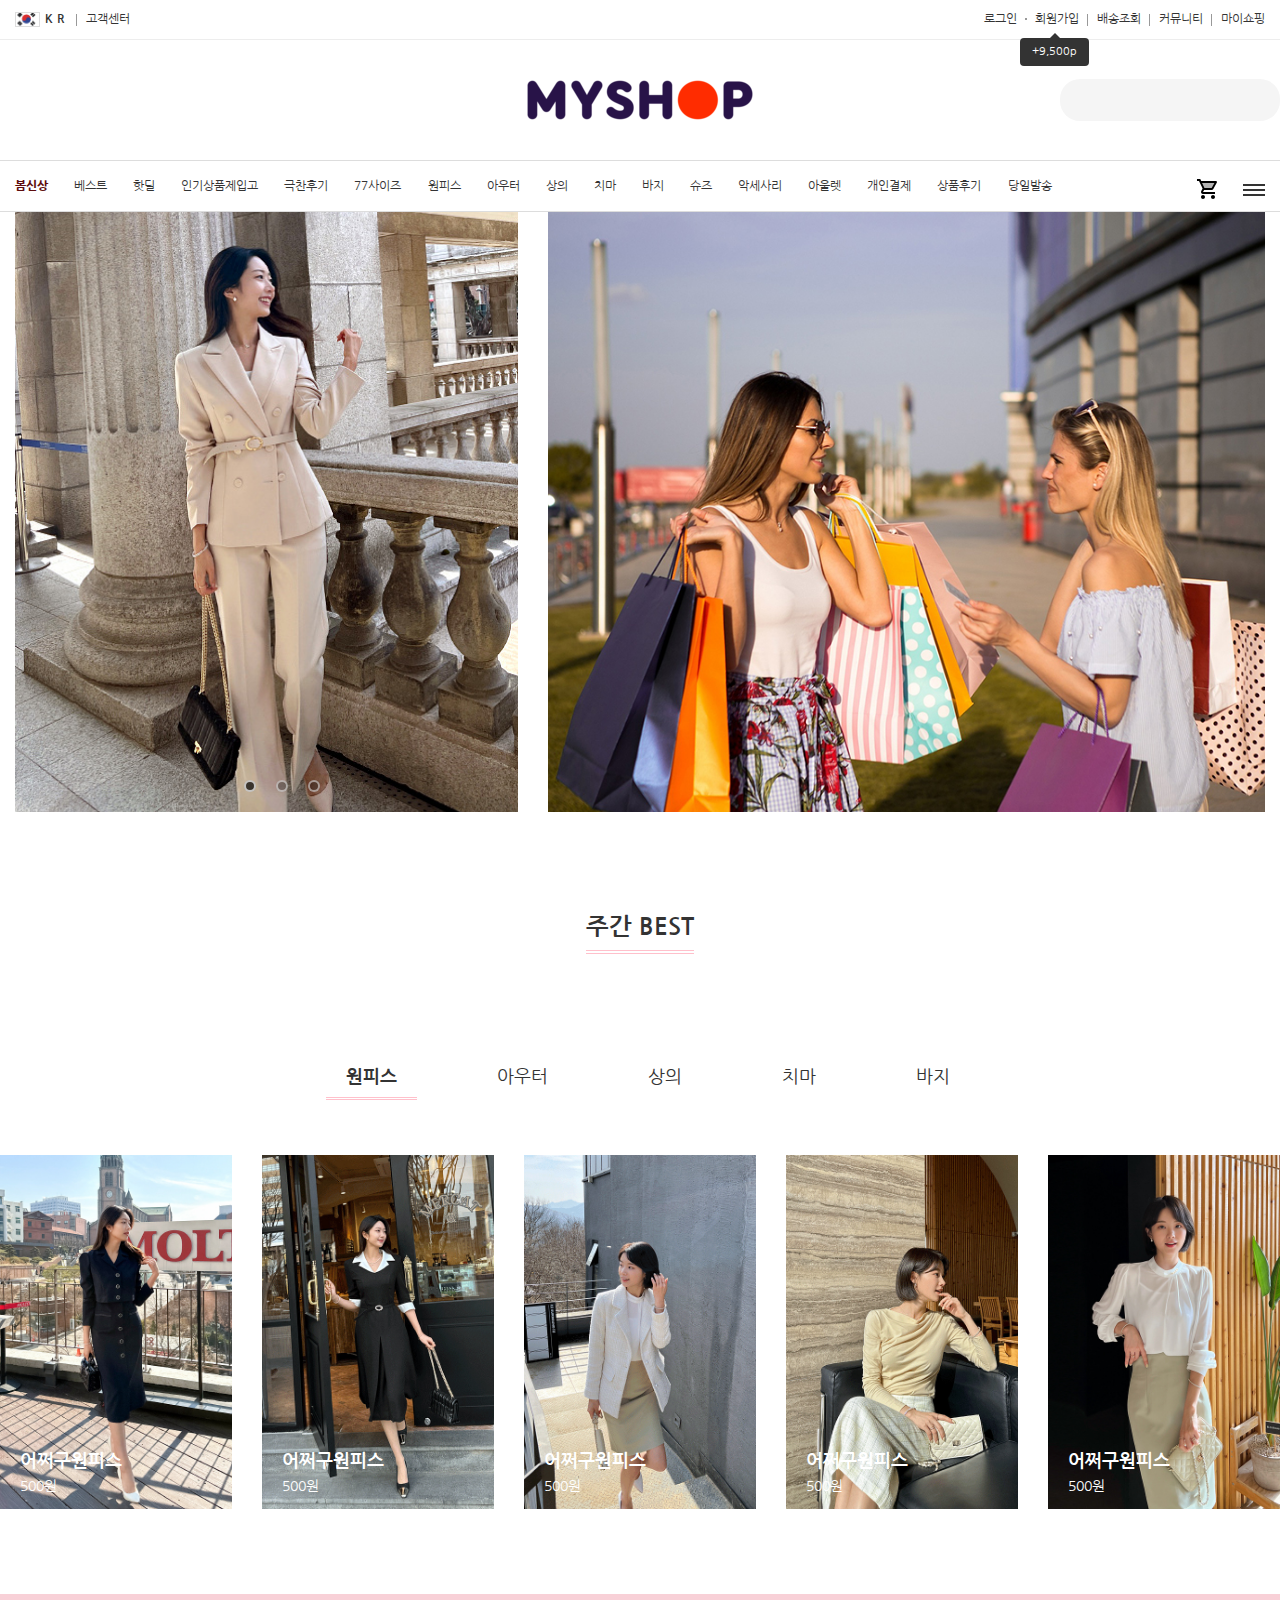
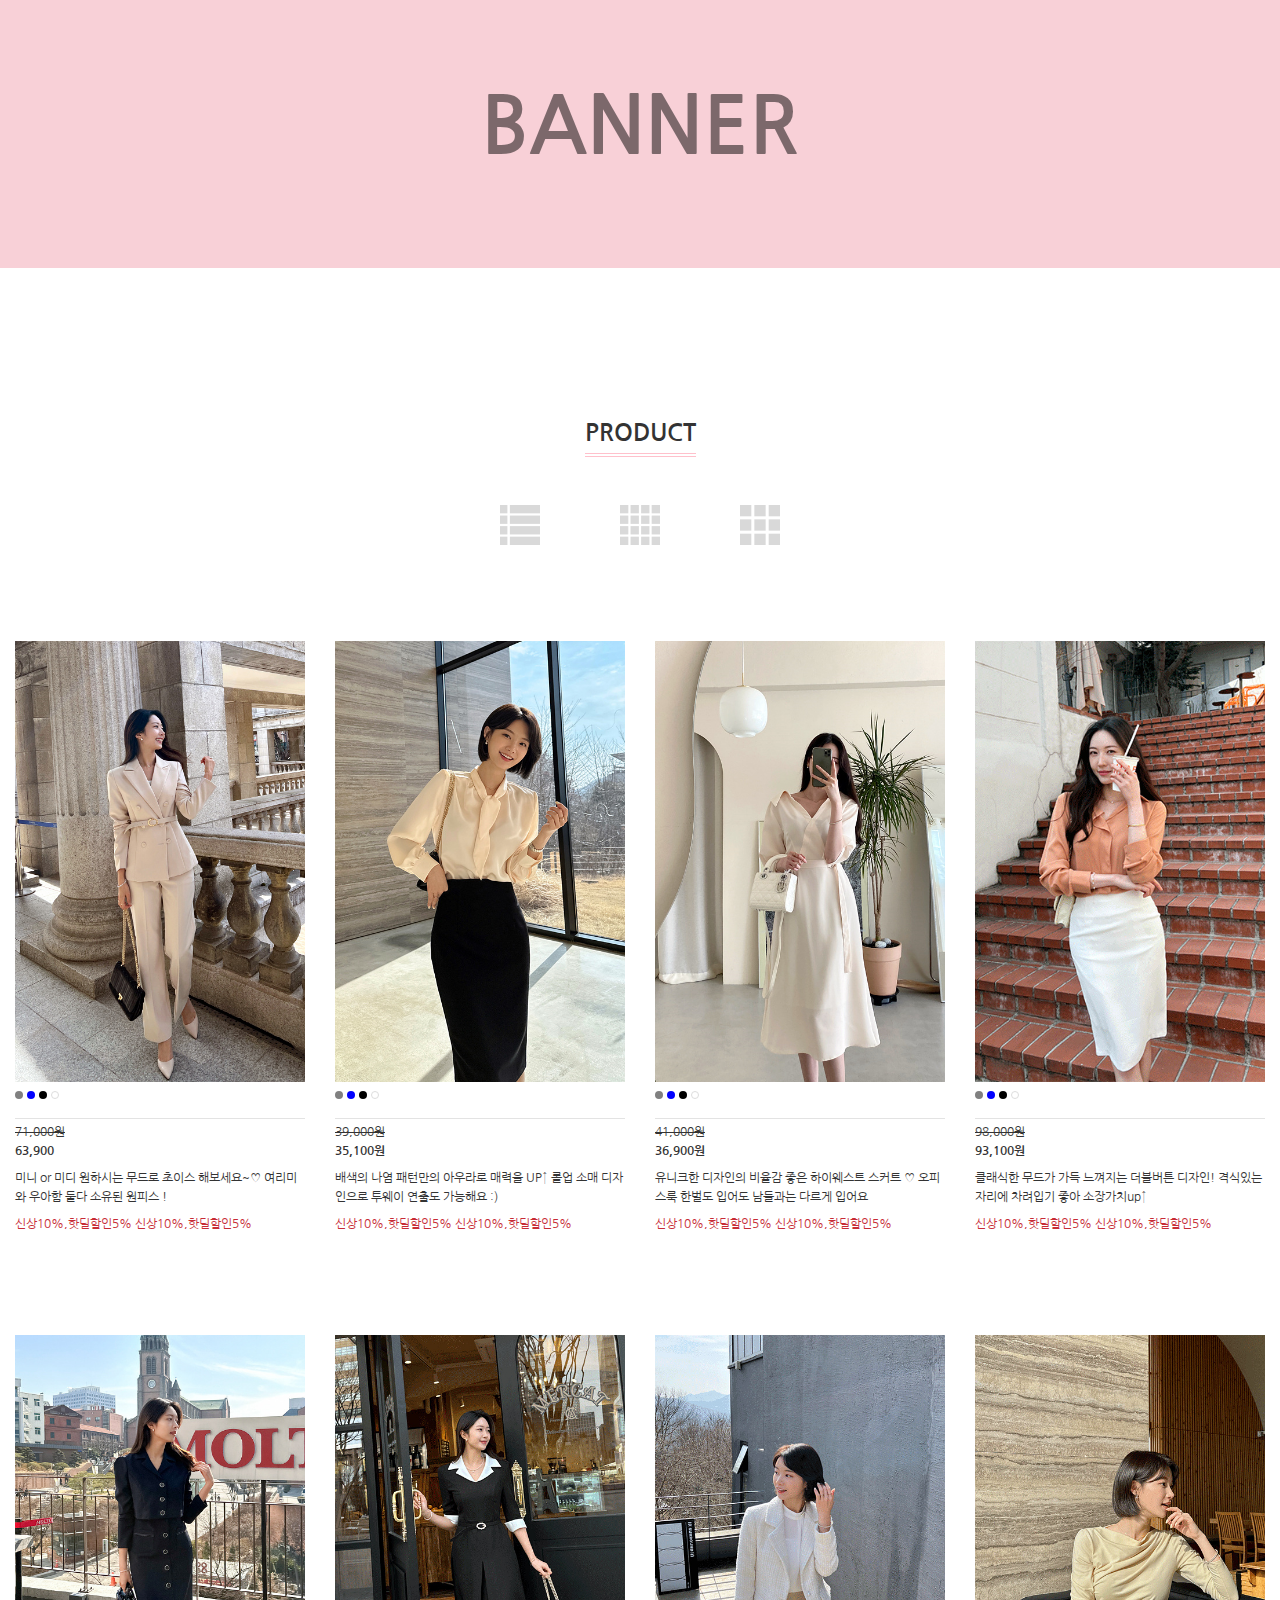
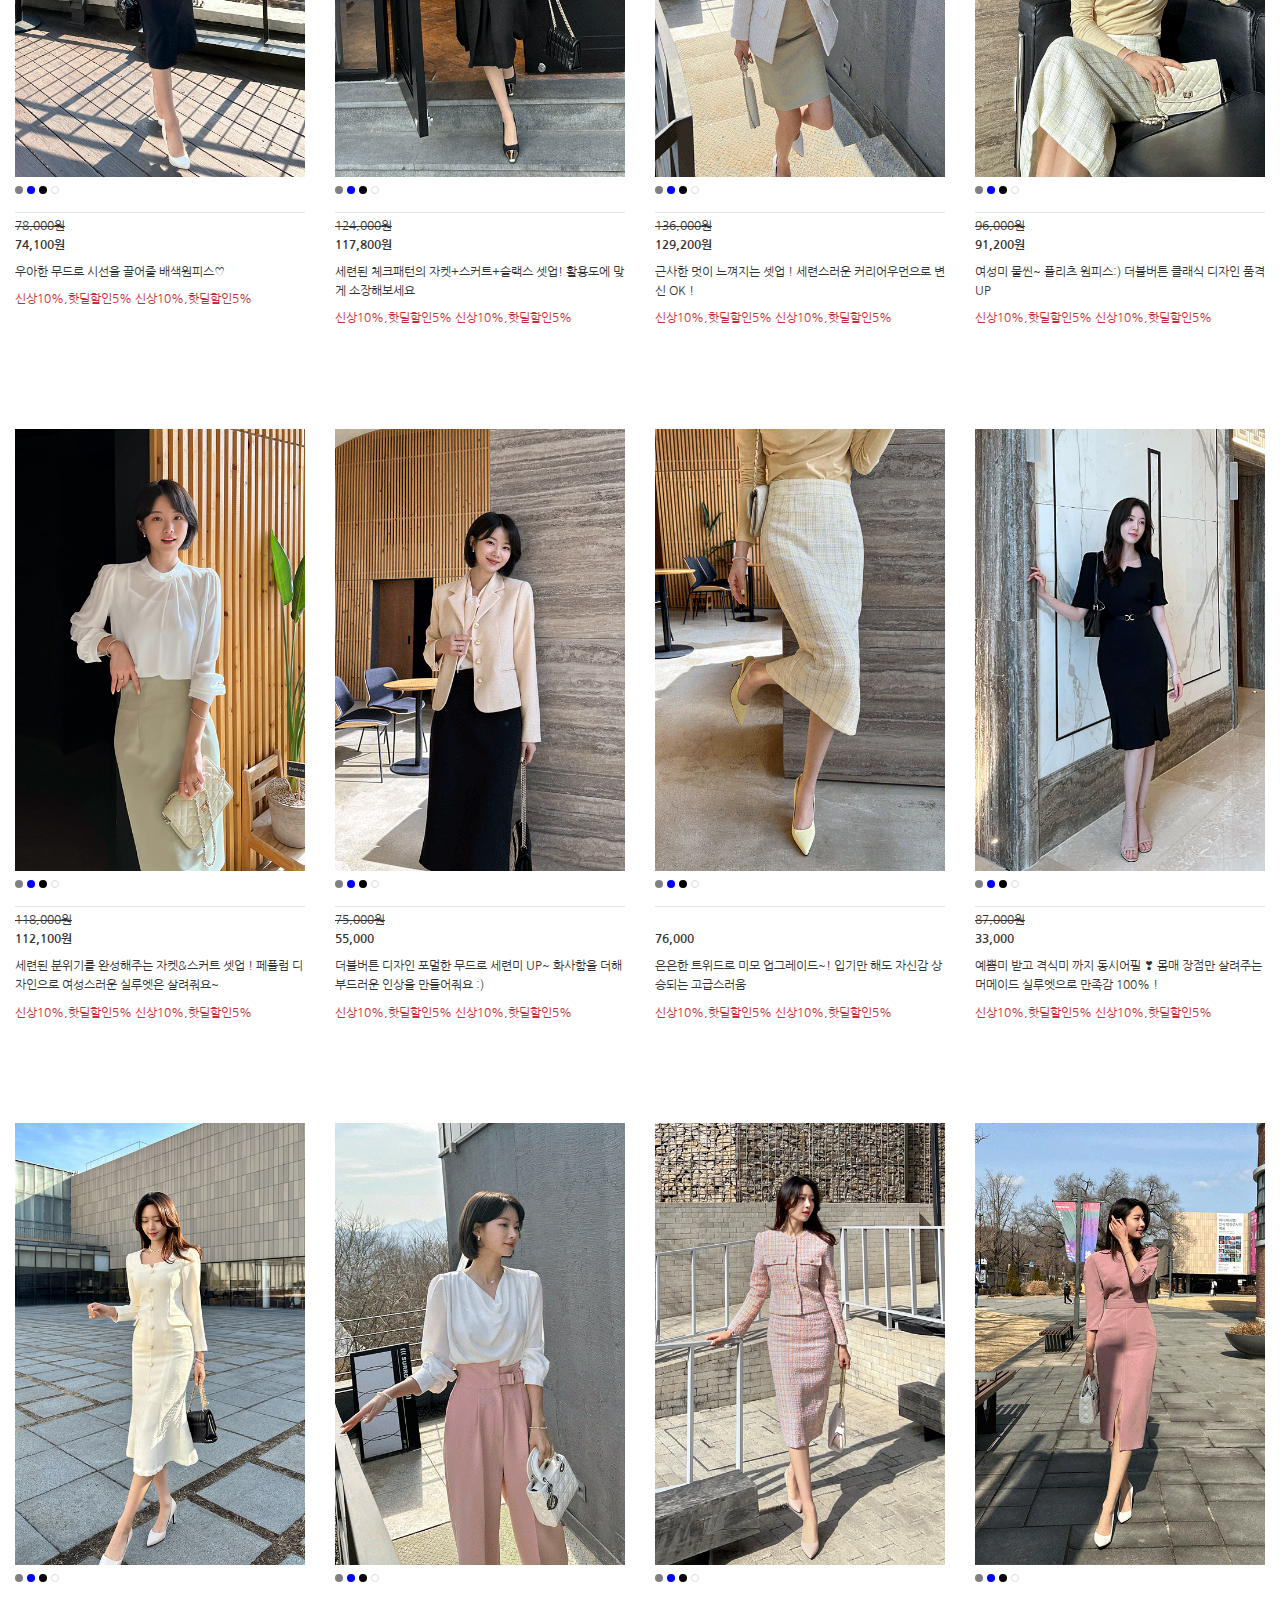
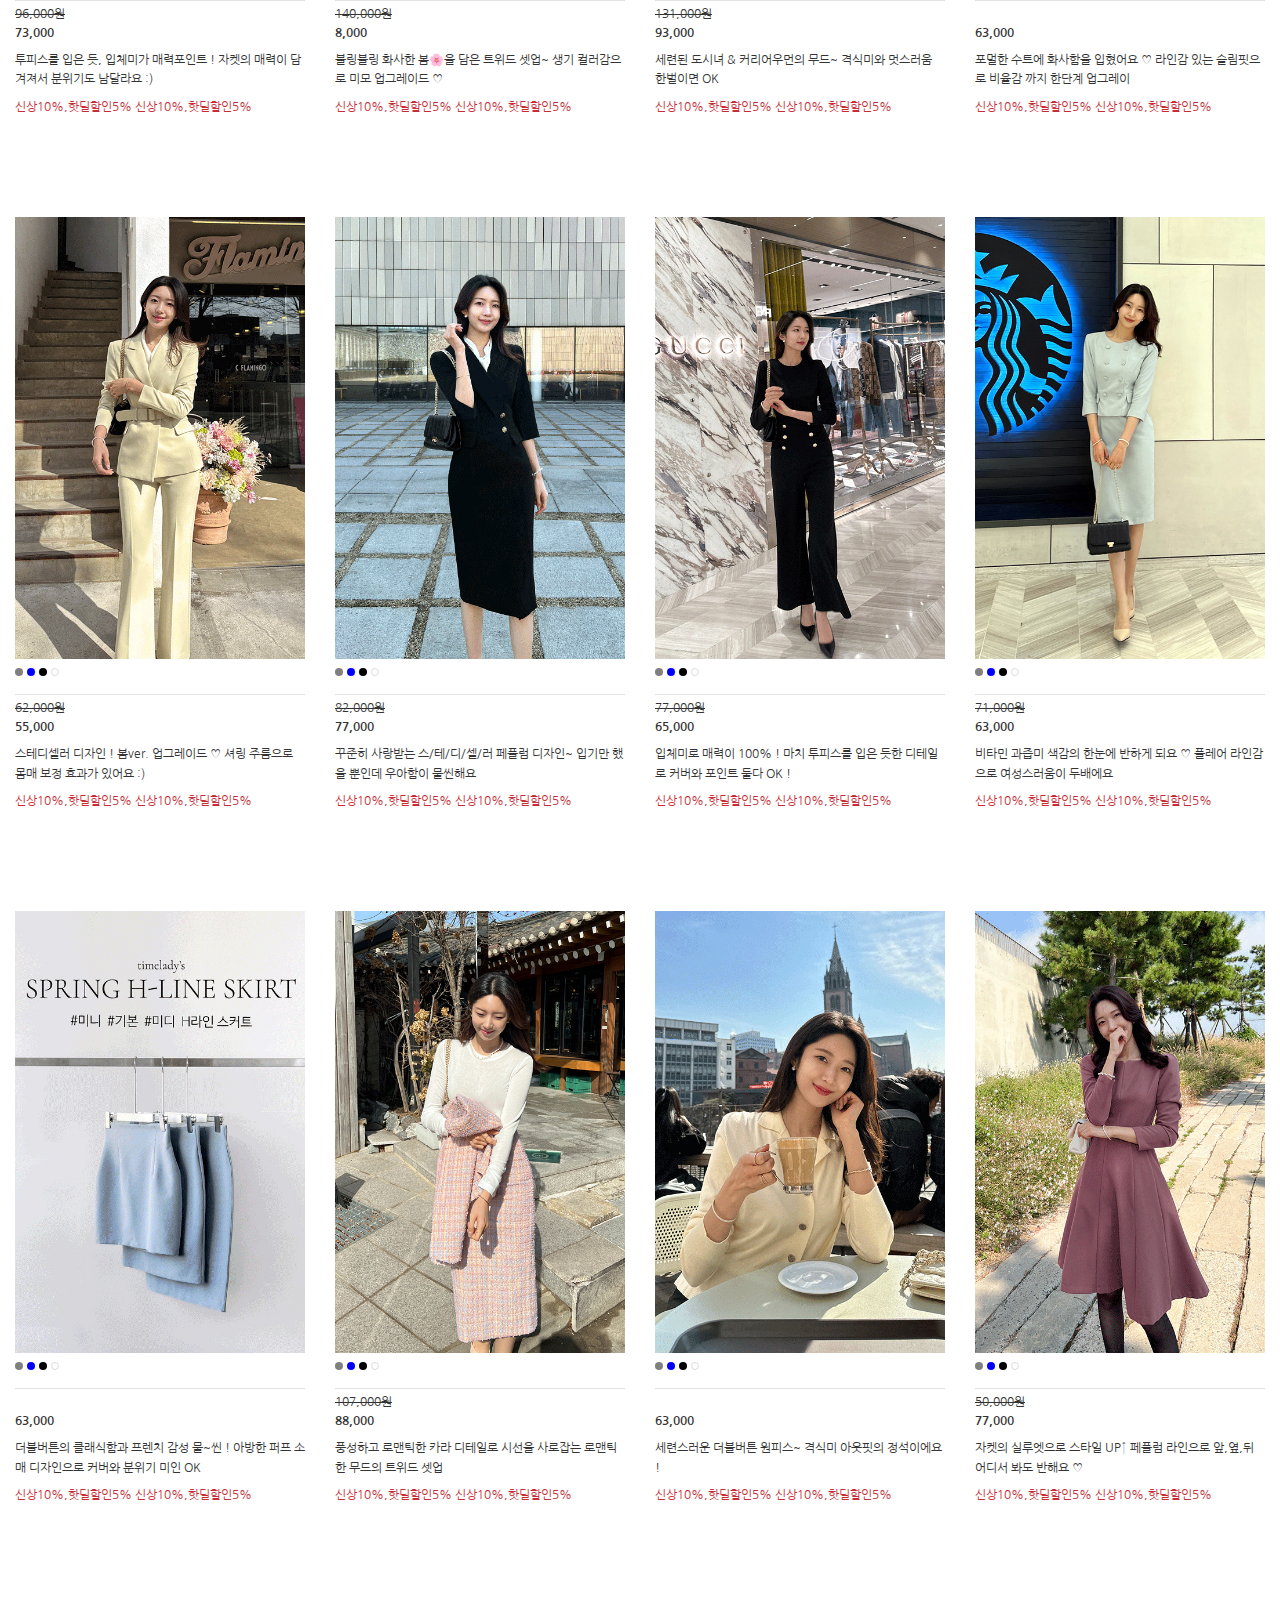
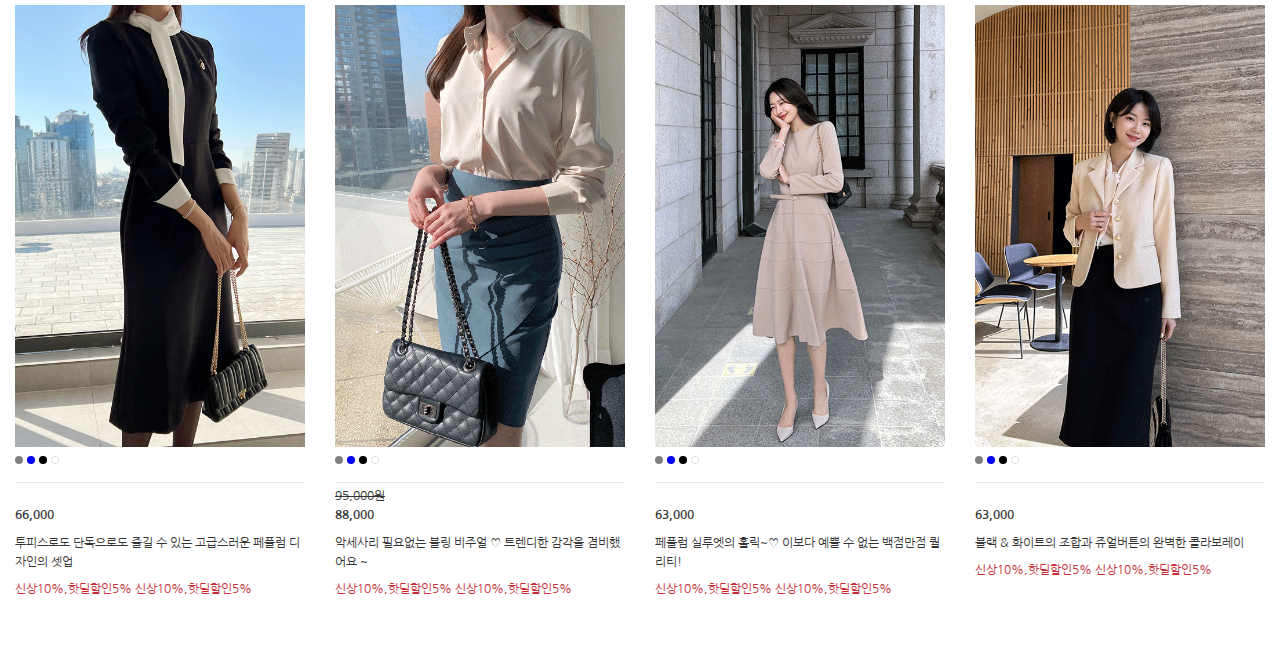
==== main.html @ 7b3fe032 "first commit" ====
<!DOCTYPE html>
<html lang="ko">
<head>
    <meta charset="UTF-8">
    <meta http-equiv="X-UA-Compatible" content="IE=edge">
    <meta name="viewport" content="width=device-width, initial-scale=1.0">
    <title>myShop</title>
    <link rel="stylesheet" href="css/style.css">
</head>
<body>
    <header>
        <div class="topnav">
           <div class="container">
            <div class="row justify-content-between">
                <ul class="left-nav">
                    <li> <a href="#" class="strong"><span class="flags kr"></span>KR</a>
                        <ul class="trans-nav">
                           <li><a href="#"><span class="flags kr"></span>한국어</a></li>
                           <li><a href="#"><span class="flags en"></span>영어</a></li>
                           <li><a href="#"><span class="flags jp"></span>일본어</a></li>
                        </ul>
                    </li>
                    <li><a href="#">고객센터</a></li>
                </ul>
                <ul class="right-nav">
                    <li><a href="#">로그인</a></li>
                    <li><a href="#" class="register">회원가입</a></li>
                    <li><a href="#">배송조회</a></li>
                    <li><a href="#">커뮤니티</a>
                        <ul class="comunity-nav">
                            <li><a href="#">공지사항</a></li>
                            <li><a href="#">이벤트</a></li>
                            <li><a href="#">상품후기</a></li>
                            <li><a href="#">자주묻는질문</a></li>
                            <li><a href="#">VIP전용게시판</a></li>
                            <li><a href="#">배송문의</a></li>
                        </ul>
                    </li>
                    <li><a href="#">마이쇼핑</a></li>
                </ul>
            </div>
           </div>
        </div>
        <section class="container">
           <div class="header-section row">
               <a href="#" class="logo"></a>
               <!-- search -->
               <form class="search-form">
                 <label class="search">
                    <input type="search" class="search">
                    <button class="btn-search">
                        <span class="material-icons-two-tone">
                            search
                        </span>
                    </button>
                 </label>   
               </form>
           </div>
        </section>
        <nav>
            <div class="container">
                <div class="row mt-3">
                    <div class="col-lg-10">
                        <ul class="nav">
                           <li class="nav-item"><a href="#">봄신상</a></li>
                           <li class="nav-item"><a href="#">베스트</a></li>
                           <li class="nav-item"><a href="#">핫딜</a></li>
                           <li class="nav-item"><a href="#">인기상품제입고</a></li>
                           <li class="nav-item"><a href="#">극찬후기</a></li>
                           <li class="nav-item"><a href="#">77사이즈</a></li>
                           <li class="nav-item"><a href="#">원피스</a></li>
                           <li class="nav-item"><a href="#">아우터</a></li>
                           <li class="nav-item"><a href="#">상의</a></li>
                           <li class="nav-item"><a href="#">치마</a></li>
                           <li class="nav-item"><a href="#">바지</a></li>
                           <li class="nav-item"><a href="#">슈즈</a></li>
                           <li class="nav-item"><a href="#">악세사리</a></li>
                           <li class="nav-item"><a href="#">아울렛</a></li>
                           <li class="nav-item"><a href="#">개인결제</a></li>
                           <li class="nav-item"><a href="#">상품후기</a></li>
                           <li class="nav-item"><a href="#">당일발송</a></li>
                        </ul>
                    </div>
                    <div class="col-lg-2 text-right all">
                        <a href="#" class="cart" id="cart">
                            <span class="material-icons-two-tone">
                               shopping_cart
                            </span>
                        </a>
                        <a href="#" class="list-all newlist">
                            <span></span>
                            <span></span>
                            <span></span>
                        </a>
                    </div>
                </div>

                <!-- 장바구늬 스-->
                <div class="cart-view none">
                    <div class="cart-title">
                       <h1>shopping-box</h1>
                       <div class="cart-close" id="close">
                          <span class="material-icons-outlined">
                             close
                          </span>
                       </div>
                    </div>    
                    <div class="cart-body">
                        <ul class="tab">
                            <li class="active"><a href="javascript:void(0)" onclick="viewTab(0);">장바구니</a></li>
                            <li><a href="javascript:void(0)" onclick="viewTab(1);">최근본상품</a></li>
                            <li><a href="javascript:void(0)" onclick="viewTab(2);">관심상품</a></li>
                            <li><a href="javascript:void(0)" onclick="viewTab(3);">좋아요</a></li>
                        </ul>
                        <div class="tabcontent-box">
                           <div class="tabcontent active">
                                <div class="imgbox">
                                    <img src="./images/logo.png" alt="">
                                </div>
                                <div class="txtbox"></div>
                           </div>
                           <div class="tabcontent">
                                <div class="imgbox"></div>
                                <div class="txtbox"></div>
                           </div>
                           <div class="tabcontent">
                                <div class="imgbox"></div>
                                <div class="txtbox"></div>
                           </div>
                           <div class="tabcontent">
                                <div class="imgbox"></div>
                                <div class="txtbox"></div>
                           </div>
                        </div>
                    </div>
                    <div class="cart-bottom">
                        dd
                    </div>
                </div>

            </div>

            <!--sitemap -->
            <div class="sitemap" id="sitemap">
                 <div class="sitenav">
                    <div class="container">
                        <div class="row">
                            <div class="col-lg-5">
                                <div class="row border-right">
                                    <div class="col-md-6">
                                        <h1>카테고리</h1>
                                        <ul>
                                            <li><a href="#">봄신상</a></li>
                                            <li><a href="#">베스트</a></li>
                                            <li><a href="#">핫딜</a></li>
                                        </ul>
                                    </div>
                                    <div class="col-md-6">
                                       <ul class="mt-cat">
                                        <li><a href="#">인기상품재입고</a></li>
                                        <li><a href="#">77사이즈</a></li>
                                        <li><a href="#">원피스</a></li>
                                        <li><a href="#">아우터</a></li>
                                        <li><a href="#">상의</a></li>
                                        <li><a href="#">치마</a></li>
                                        <li><a href="#">바지</a></li>
                                        <li><a href="#">슈즈</a></li>
                                        <li><a href="#">악세사리</a></li>
                                        <li><a href="#">아울렛</a></li>
                                        <li><a href="#">개인결제</a></li>
                                        <li><a href="#">당일배송</a></li>
                                       </ul>
                                    </div>
                                </div>
                            </div>
                            <div class="col-lg-7">
                                <div class="row">  
                                   <div class="col-md-4 border-right">
                                       <h1>커뮤니티</h1>
                                       <ul>
                                        <li><a href="#">공지사항</a></li>
                                        <li><a href="#">이벤트</a></li>
                                        <li><a href="#">상품후기</a></li>
                                        <li><a href="#">자주묻는질문</a></li>
                                        <li><a href="#">VIP전용게시판</a></li>
                                        <li><a href="#">배송문의</a></li>
                                        <li><a href="#">교환/반품문의</a></li>
                                        <li><a href="#">배송전 취소/변경</a></li>
                                        <li><a href="#">입금/기타문의</a></li>
                                        <li><a href="#">상품문의</a></li>
                                        <li><a href="#">고디/재입고문의</a></li>
                                       </ul>
                                   </div>
                                   <div class="col-md-4 border-right">
                                       <h1>쇼핑</h1>
                                       <ul>
                                        <li><a href="#">장바구니</a></li>
                                        <li><a href="#">배송조회</a></li>
                                        <li><a href="#">내 쿠폰</a></li>
                                        <li><a href="#">좋아요</a></li>
                                        <li><a href="#">관심상품</a></li>
                                        <li><a href="#">최근 본 상품</a></li>
                                       </ul>
                                   </div>
                                   <div class="col-md-4">
                                       <h1>개인정보</h1>
                                       <ul>
                                        <li><a href="#">마이쇼핑</a></li>
                                        <li><a href="#">로그인</a></li>
                                        <li><a href="#">회원가입</a></li>
                                        <li><a href="#">아이디 찾기</a></li>
                                        <li><a href="#">비밀번호 찾기</a></li>
                                       </ul>
                                   </div>
                                </div>
                            </div>
                        </div>
                    </div>
                 </div>
            </div>

        </nav>

    </header>
    <!--hero-->
    <div class="container">
        <div class="row">
            <div class="col-lg-5 ovhidden">
                <div class="img-slide fade">
                    <img src="./images/pd/images/001.jpg" alt="01">
                </div>
                <div class="img-slide fade">
                    <img src="./images/pd/images/002.jpg" alt="01">
                </div>
                <div class="img-slide fade">
                    <img src="./images/pd/images/003.jpg" alt="01">
                </div>
                <ul class="paging-img">
                    <li class="active dot"></li>
                    <li class="dot"></li>
                    <li class="dot"></li>
                </ul>
            </div>
            <div class="col-lg-7 shopstreet">
                <img src="./images/KakaoTalk_20230310_124243952.jpg" alt="shopstreet">
            </div>
        </div><!--row-->
        <div class="row justify-content-center">
            <h1 class="my-5 pt-5 pb-2 shoptitle">주간 BEST</h1>
        </div>
        <div class="row pt-5 mt-2">
            <ul class="best-tab justify-content-center">
                <li class="tablinks" onclick="openBest(event, 'best1')">원피스</li>
                <li class="tablinks" onclick="openBest(event, 'best2')">아우터</li>
                <li class="tablinks" onclick="openBest(event, 'best3')">상의</li>
                <li class="tablinks" onclick="openBest(event, 'best4')">치마</li>
                <li class="tablinks" onclick="openBest(event, 'best5')">바지</li>
            </ul>
            <div id="best1" class="besttabcontent">
                <div class="row">
                    <!--loop-->
                    <a href="#">
                        <img src="./images/pd/images/005.jpg" class="img-fluid" alt="005">
                        <h2>어쩌구원피스</h2>
                        <p>500원</p>
                    </a>
                     <!--loop-->
                     <a href="#">
                        <img src="./images/pd/images/006.jpg" class="img-fluid" alt="005">
                        <h2>어쩌구원피스</h2>
                        <p>500원</p>
                    </a>
                     <!--loop-->
                     <a href="#">
                        <img src="./images/pd/images/007.jpg" class="img-fluid" alt="005">
                        <h2>어쩌구원피스</h2>
                        <p>500원</p>
                    </a>
                     <!--loop-->
                     <a href="#">
                        <img src="./images/pd/images/008.jpg" class="img-fluid" alt="005">
                        <h2>어쩌구원피스</h2>
                        <p>500원</p>
                    </a>
                     <!--loop-->
                    <a href="#">
                        <img src="./images/pd/images/009.jpg" class="img-fluid" alt="005">
                        <h2>어쩌구원피스</h2>
                        <p>500원</p>
                    </a>
                </div>
            </div>
            <div id="best2" class="besttabcontent">
                <div class="row">
                    <!--loop-->
                    <a href="#">
                        <img src="./images/pd/images/010.jpg" class="img-fluid" alt="005">
                        <h2>어쩌구원피스</h2>
                        <p>500원</p>
                    </a>
                     <!--loop-->
                     <a href="#">
                        <img src="./images/pd/images/011.jpg" class="img-fluid" alt="005">
                        <h2>어쩌구원피스</h2>
                        <p>500원</p>
                    </a>
                     <!--loop-->
                     <a href="#">
                        <img src="./images/pd/images/012.jpg" class="img-fluid" alt="005">
                        <h2>어쩌구원피스</h2>
                        <p>500원</p>
                    </a>
                     <!--loop-->
                     <a href="#">
                        <img src="./images/pd/images/013.jpg" class="img-fluid" alt="005">
                        <h2>어쩌구원피스</h2>
                        <p>500원</p>
                    </a>
                     <!--loop-->
                    <a href="#">
                        <img src="./images/pd/images/014.jpg" class="img-fluid" alt="005">
                        <h2>어쩌구원피스</h2>
                        <p>500원</p>
                    </a>
                </div>
            </div>
            <div id="best3" class="besttabcontent">
                <div class="row">
                    <!--loop-->
                    <a href="#">
                        <img src="./images/pd/images/015.jpg" class="img-fluid" alt="005">
                        <h2>어쩌구원피스</h2>
                        <p>500원</p>
                    </a>
                     <!--loop-->
                     <a href="#">
                        <img src="./images/pd/images/016.jpg" class="img-fluid" alt="005">
                        <h2>어쩌구원피스</h2>
                        <p>500원</p>
                    </a>
                     <!--loop-->
                     <a href="#">
                        <img src="./images/pd/images/017.jpg" class="img-fluid" alt="005">
                        <h2>어쩌구원피스</h2>
                        <p>500원</p>
                    </a>
                     <!--loop-->
                     <a href="#">
                        <img src="./images/pd/images/018.jpg" class="img-fluid" alt="005">
                        <h2>어쩌구원피스</h2>
                        <p>500원</p>
                    </a>
                     <!--loop-->
                    <a href="#">
                        <img src="./images/pd/images/019.jpg" class="img-fluid" alt="005">
                        <h2>어쩌구원피스</h2>
                        <p>500원</p>
                    </a>
                </div>
            </div>
            <div id="best4" class="besttabcontent">
                <div class="row">
                    <!--loop-->
                    <a href="#">
                        <img src="./images/pd/images/020.jpg" class="img-fluid" alt="005">
                        <h2>어쩌구원피스</h2>
                        <p>500원</p>
                    </a>
                     <!--loop-->
                     <a href="#">
                        <img src="./images/pd/images/021.jpg" class="img-fluid" alt="005">
                        <h2>어쩌구원피스</h2>
                        <p>500원</p>
                    </a>
                     <!--loop-->
                     <a href="#">
                        <img src="./images/pd/images/022.jpg" class="img-fluid" alt="005">
                        <h2>어쩌구원피스</h2>
                        <p>500원</p>
                    </a>
                     <!--loop-->
                     <a href="#">
                        <img src="./images/pd/images/023.jpg" class="img-fluid" alt="005">
                        <h2>어쩌구원피스</h2>
                        <p>500원</p>
                    </a>
                     <!--loop-->
                    <a href="#">
                        <img src="./images/pd/images/024.jpg" class="img-fluid" alt="005">
                        <h2>어쩌구원피스</h2>
                        <p>500원</p>
                    </a>
                </div>
            </div>
            <div id="best5" class="besttabcontent">
                <div class="row">
                    <!--loop-->
                    <a href="#">
                        <img src="./images/pd/images/025.jpg" class="img-fluid" alt="005">
                        <h2>어쩌구원피스</h2>
                        <p>500원</p>
                    </a>
                     <!--loop-->
                     <a href="#">
                        <img src="./images/pd/images/026.jpg" class="img-fluid" alt="005">
                        <h2>어쩌구원피스</h2>
                        <p>500원</p>
                    </a>
                     <!--loop-->
                     <a href="#">
                        <img src="./images/pd/images/027.jpg" class="img-fluid" alt="005">
                        <h2>어쩌구원피스</h2>
                        <p>500원</p>
                    </a>
                     <!--loop-->
                     <a href="#">
                        <img src="./images/pd/images/028.jpg" class="img-fluid" alt="005">
                        <h2>어쩌구원피스</h2>
                        <p>500원</p>
                    </a>
                     <!--loop-->
                    <a href="#">
                        <img src="./images/pd/images/029.jpg" class="img-fluid" alt="005">
                        <h2>어쩌구원피스</h2>
                        <p>500원</p>
                    </a>
                </div>
            </div>
        </div>


    </div><!--container-->

    <div class="container-fluid pink">
        <did class="container">
            <h1>BANNER</h1>
        </did>
    </div>

    <div class="container">
        <div class="row justify-content-center">
        <h1 class="my-5 pt-5 pb-1 shoptitle">PRODUCT</h1>
        </div>
        <div class="row justify-content-center listview">
            <div class="listbox"></div>
            <div class="box4"></div>
            <div class="box3"></div>
        </div>

        <div class="row mt-5" id="row">
            <div class="col-lg-3 my-5">
                <div class="card">
                    <a href="#"><img src="./images/pd/images/001.jpg" class="img-fluid" alt="01">
                    </a>
                        <div class="card-body">
                        <ul class="pd-list">
                            <li><span class="gray"></span>
                            <span class="blue"></span>
                            <span class="black"></span>
                            <span class="white"></span>
                            </li>
                            <li class="pd-title">
                                <h1>리듀트위트치마세트</h1>
                            </li>
                            <li>
                                <del>140,000원</del>
                                <br>
                                <strong>133,000</strong>
                            </li>
                            <li>
                                <p>블링블링 봄을 담은 트위트 셋업~</p>
                            </li>
                            <li class="last">
                                <span>베스트셀러</span>
                                <span>핫딜할인5%</span>
                            </li>
                        </ul>
                    </div>
                </div>
            </div>
        </div>
    </div>
    </div>
    <script src="js/shop.js"></script>
</body>
</html>
---- css/style.css ----
@import url('bootstrap-reboot.min.css');
@import url('bootstrap-grid.min.css');
@import url('https://fonts.googleapis.com/css2?family=Nanum+Gothic:wght@400;700;800&display=swap');
@import url('https://fonts.googleapis.com/css2?family=Material+Icons+Outlined');
@import url('https://fonts.googleapis.com/css2?family=Material+Icons+Two+Tone');
@import url('https://cdnjs.cloudflare.com/ajax/libs/font-awesome/6.3.0/css/all.min.css');
body{
    font-family: 'Nanum Gothic', sans-serif;
    font-size: 12px;
    line-height:1.6;
    color:#333;
    margin:0;
}
html,body{
    height:100%;
}
.container{
    max-width:1320px;
}
.border-right{
    border-right:1px solid #ddd;
}

/***################## HEADER #####################***/
header{
    width:100%;
}
.topnav{
    background-color:#fff;
    height:40px;
    border-bottom:1px solid #ededed;
    width:100%;
    padding-top:10px;
    position:absolute;
    z-index:2;
}
.left-nav,.right-nav{
    list-style:none;
    margin:0;
    padding:0;
}

.right-nav>li,
.left-nav>li{
    position:relative;
    display:inline-block;
}
.left-nav a{
    margin-left:15px;
    color:#333;
    text-decoration:none;
}
.right-nav a{
    margin-right:15px;
    color:#333;
    text-decoration:none;
}
span.flags{
    display:inline-block;
    width:25px;
    height:15px;
    vertical-align:middle;
    margin-right:5px;
    border:1px solid #ddd;
    background: url(../images/flags.png) no-repeat;
    background-size:290px;
}
span.flags.kr{
    background-position:-44px -89px;
}
span.flags.en{
    background-position:-78px -188px;
}
span.flags.jp{
    background-position:-7px -89px;
}
a.strong{
    font-weight:700;
    letter-spacing:4px;
}
.left-nav>li::before,
.right-nav>li::before{
    content:"";
    width:1px;
    height:12px;
    background:#999;
    position:absolute;
    top:4px;
    left:-10px;
}
.left-nav>li::before{
    left:5px;
}
.left-nav>li:first-child::before,
.right-nav>li:first-child::before{
    background:transparent;
}
.right-nav>li:nth-child(2)::before{
    height:2px;
    width:2px;
    top:8px;
}
li>ul{
    list-style:none;
    margin:0;
    padding:0;
    padding-top:10px;
    background-color:#fff;
    border-bottom:1px solid #ededed;
    position:absolute;
    box-shadow:0px 2px 4px 0 rgba(0,0,0,0.09);
}
li>ul>li{
    padding-top:3px;
    padding-bottom:3px;
}
.text-right{
    text-align:right;
}
.text-center{
    text-align:center;
}
.trans-nav{
   width:110px;
   left:-8px;
   z-index:100;
   display:none;
   transition:300ms;
   box-shadow:0px 4px 2px 0 rgba(0,0,0,0.09);
}
.comunity-nav{
  width:110px;
  text-align:left;
  left:-12px;
  z-index:100;
  display:none;
  transition:300ms;
  box-shadow:0px 8px 0px 0 rgb(0,0,0,0),
             0px 2px 2px 0 rgba(0,0,0,0.09),
}
.comunity-nav li{
    padding-left:13px;
    border-left:1px solid #ddd;
    border-right:1px solid #ddd;
}
.left-nav>li:first-child:hover>ul.trans-nav{
    display:block;
}
.right-nav>li:nth-child(4):hover>ul.comunity-nav{
    display:block;
}
/*** under line ***/
.left-nav>li::after,
.right-nav>li::after{
    content:"";
    display:block;
    position:absolute;
    left:12px;
    right:0;
    bottom:-11px;
    border:1px solid #333;
    transform: scaleX(0);
    transition: transform 300ms;
}
.right-nav>li::after{
    left:-5px;
}
.left-nav>li:hover::after,
.right-nav>li:hover::after{
    transform: scaleX(0.8);
}
.trans-nav::after,
.comunity-nav::after{
    content:"";
    display:block;
    position:absolute;
    left:12px;
    right:0;
    bottom:-5px;
    border:2px solid #333;
    transform: scaleX(0);
    transition: transform 300ms;
}
.trans-nav:hover::after,
.comunity-nav:hover::after{
    transform: scaleX(1);
}

/** register 9500point **/
a.register{
    position:relative;
}
a.register::after{
    content:"+9,500p";
    display:block;
    position:absolute;
    padding:5px 12px;
    background:#333;
    color:#fff;
    font-size:11px;
    border-radius:4px;
    top:25px;
    left:-15px;
    animation-name: registerAddpoint;
    animation-duration:1.2s;
    animation-iteration-count: infinite;
}
a.register::before{
    content:"";
    width:0;
    height:0;
    position:absolute;
    top:15px;
    left:15px;
    border-bottom:5px solid #333;
    border-left:5px solid transparent;
    border-right:5px solid transparent;
    border-top:5px solid transparent;
    animation-name: registerAddpoint;
    animation-duration:1.2s;
    animation-iteration-count: infinite;
}
@keyframes registerAddpoint{
    20%{
      transform: translateY(5px);
      opacity:0.5;
    }
    30%{
        transform: translateY(0px);
        opacity:1;
    }
    40%{
        transform: translateY(5px);
    }
    50%{
        transform: translateY(0px);
    }

}

/******** HEADER SECTION ***********/
.header-section{
    height:160px;
    justify-content: center;
    align-items: center;
    padding-top:40px;
    position:relative;
}
.logo{
    display:inline-block;
    width: 226px;
    height:40px;
    background:url(../images/logo.png) no-repeat;
    background-size:100%;
}

/***************nav ***************/
nav{
    width:100%;
    height:52px;
    border-top:1px solid #ddd;
    border-bottom:1px solid #ddd;
    position:relative;
}
.search-form{
    position:absolute;
    right:0;
    padding:3px 5px;
    background-color:#f5f5f5;
    border-radius:20px;
    width:220px;

}
.search, .btn-search{
   outline:none;
   border:none;
   background:transparent;
   font-size:16px;
}
.btn-search{
   padding:0;
   position:absolute;
}
ul.nav{
    list-style:none;
    margin:0;
    padding:0;
    display: flex;
    justify-content: space-between;
    align-items: center;
}
ul.nav a{
    color:#333;
    text-decoration:none;
}
ul.nav>li:first-child>a{
    font-weight:800;
    color:#5e0d0d;
}
.all>a{
    display:inline-block;
    margin-left:20px;
    color:#333;
    text-decoration:none;
}

.list-all{
    width:22px;
    height:22px;
    position:relative;
}

.list-all>span{
   position:absolute;
   display:block;
   height:2px;
   width:100%;
   background:#333;
   transition: all 400ms;
}
.list-all>span:first-child{
   top:5px;
   left:0;
}
.list-all>span:nth-child(2){
   top:10px;
   left:0;
}
.list-all>span:last-child{
   top:15px;
   left:0;
}
.newlist:hover>span:first-child{
   width:2px;
   top:10px;
   left:0;
}
.newlist:hover>span:nth-child(2){
   width:2px;
   top:10px;
   left:10px;
}
.newlist:hover>span:last-child{
   width:2px;
   top:10px;
   left:20px;
}
.list-all.close>span:first-child{
   transform:rotate(45deg);
   top:10px;
}
.list-all.close>span:nth-child(2){
   opacity:0;
}
.list-all.close>span:last-child{
    transform:rotate(-45deg);
    top:10px;
}

/**********sitemap **********/
.sitemap{
    width:100%;
    height:100%;
    position:fixed;
    background-color:rgba(0,0,0,0.09);
    z-index:1;
    display:none;
}

.sitenav{
    background:#fff;
    padding:40px;
}
.sitenav ul{
    list-style:none;
    margin:0;
    padding:0;
}
.sitenav li>a{
    display:block;
    padding-bottom:10px;
    color:#999;
}
.sitenav ul.mt-cat{
    margin-top:40px;
}
.cart-view{
    width: 350px;
    padding:40px;
    border:1px solid #ddd;
    background:#fff;
    position:absolute;
    right:298px;
    top:50px;
    z-index:100;
}
.none{
    display:none;
}
.cart-title{
    display:flex;
    padding-bottom:10px;
    border-bottom:1px solid #333;
    justify-content: space-between;
}
.cart-title h1{
    font-size:16px;
    text-transform: uppercase;
}
.cart-close{
    cursor:pointer; 
    width:24px;
    height:24px;
    transition:all 500ms;
}
.cart-close:hover{
    transform: rotateZ(-180deg);
    transform-origin: 12px 12px;
}
.cart-body{
    border-bottom:1px solid #ddd;
    padding-bottom:20px;
}

ul.tab{
    list-style:none;
    margin:0;
    padding:0;
    display:flex;
}
ul.tab>li{
    padding-top:15px;
    padding-bottom:10px;
    margin-right:10px;
    position:relative;
}
.tab>li>a{
    color:#333;
    text-decoration:none;
}
.tab>li.active>a{
    font-weight:900;
}
.tab>li::after{
    content:"";
    height:3px;
    width:100%;
    left:0;
    bottom:0;
    background:#333;
    position:absolute;
    transform: scaleX(0);
    transition:all 300ms;
}
.tab>li.active::after,
.tab>li:hover::after{
    transform: scaleX(1);
    transition:all 300ms;
}

.cart-bottom{
    padding-top:10px;
}
.tabcontent-box{
    position:relative;
    padding-top:20px;
    padding-bottom:20px;
    min-height: 140px;
}
.tabcontent{
    opacity:0;
    position:absolute;
    display: flex;
}
.tabcontent.active{
    opacity:1;
}
.tabcontent .imgbox{
    width: 50px;
    height: 50px;
}
.tabcontent .imgbox img{
    width: 50px;
    height: 50px;
    object-fit: cover;
}
.tabcontent .txtbox{
    width: calc(100% - 60px);
    height: 50px;
}

/***********HERO**********/
.ovhidden{
    overflow: hidden;
}
.img-slide{
    display: none;
}
.img-slide img,
.shopstreet img{
    width: 100%;
    height: 600px;
    object-fit: cover;
}
.fade{
    animation-name: fade;
    animation-duration: 1.5s;
}
ul.paging-img{
    list-style-type: none;
    margin: 0;
    padding: 0;
    display: flex;
    justify-content: center;
    position: absolute;
    z-index: 2;
    bottom: 20px;
    width: 100%;
}
ul.paging-img li{
    width: 12px;
    height: 12px;
    border-radius: 50%;
    background-color: rgba(0, 0, 0, 0.3);
    margin-left: 10px;
    margin-right: 10px;
    border: 2px solid rgba(255, 255, 255, 0.5);
}
ul.paging-img li.active{
    background: rgba(0, 0, 0, 0.7);
    border: 2px solid rgba(255, 255, 255, 0.7);
}
@keyframes fade{
    from {opacity: 0.3;}
    to {opacity: 1;}
}
/* 주간 베스트 */
.shoptitle{
    position: relative;

}
.shoptitle::after{
    content: "";
    border-bottom: 0.5px solid pink;
    border-top: 0.5px solid pink;
    width: 100%;
    height: 4px;
    position: absolute;
    bottom: 0;
    left: 0;
}
.best-tab{
    display: flex;
    padding: 0;
    margin: 0;
    list-style-type: none;
    padding-left: 15px;
    width: 100%;

}
.best-tab>li{
    font-size: 18px;
    margin-right: 20px;
    margin-left: 30px;
    margin-right: 30px;
    cursor: pointer;
    padding: 5px 20px;
}
.tablinks:hover, .tablinks.active{
    font-weight: 700;
    border-bottom: 3px double pink;
}
.besttabcontent{
    padding: 20px 0;
    margin-top: 20px;
    width: 100%;
    display: none;
}

.besttabcontent a{
    display: block;
    width: 20%;
    padding: 15px;
    position: relative;
}
.besttabcontent img{
    max-width: 100%;
}
.img-fluid{
    max-width: 100%;
}
.besttabcontent h2{
    color: #fff;
    position: absolute;
    bottom: 40px;
    left: 30px;
    padding-left: 5px;
    padding-right: 5px;
}
.besttabcontent p{
    color: #fff;
    position: absolute;
    bottom: 10px;
    left: 30px;
    font-size: 14px;
    padding-left: 5px;
    padding-right: 5px;
}
.besttabcontent a:hover h2,
.besttabcontent a:hover p{
    background: rgba(0, 0, 0, 0.3);
}
.pink{
    margin-top: 50px;
    margin-bottom: 50px;
    background-color: rgb(248, 208, 215);
    padding-top: 50px;
    padding-bottom: 50px;
}
.pink h1{
    text-align: center;
    font-size: 80px;
    color: rgba(0, 0, 0, 0.5);
}
.listview>div{
    margin-left: 40px;
    margin-right: 40px;
}
/****svg****/
.listbox{
    width: 40px;
    height: 40px;
    background: url('../design/list03.svg') no-repeat;
    cursor: pointer;
}
.listbox:hover{
    background: rgb(248, 208, 215) url('../design/list01_hover.svg') no-repeat;
}
.box4{
    width: 40px;
    height: 40px;
    background: url('../design/list02.svg') no-repeat;
    cursor: pointer;
}
.box4:hover{
    background: rgb(248, 208, 215) url('../design/list02_hover.svg') no-repeat;
}
.box3{
    width: 40px;
    height: 40px;
    background: url('../design/list01.svg') no-repeat;
    cursor: pointer;
}
.box3:hover{
    background: rgb(248, 208, 215) url('../design/list01_hover.svg') no-repeat;
}
/********상품 디자인**********/
.pd-list{
    list-style-type: none;
    padding: 0;
    margin: 0;
}
.pd-list li{
    padding-top: 4px;
    padding-bottom: 4px;
}
.pd-list li:first-child span{
    display: inline-block;
    width: 8px;
    height: 8px;
    border-radius: 50%;
    margin-right:4px;

}
.gray{
    background: gray;
}
.blue{
    background: blue;
}
.black{
    background: black;
}
.white{
    border: 1px solid #ddd;
}
.pd-title{
    border-bottom: 1px solid #e3e3e3;
}
.pd-title h1{
    font-size: 14px;
}
.li del{
    color: #999;
}
.pd-list p{
    margin: 0;
    padding: 0;
}
li.last span{
    color: #c72b35;
}
li.last span{
    padding-right: 3px;
}
.li.last span:not(:last-child)::after{
    content: "/";
    display: inline-block;
    padding-left: 3px;
}


footer{
    background-color: #ededed;
    padding-top: 50px;
    padding-bottom: 40px;
    border-top: 1px solid #ddd;
}
.bglogobox{
    display: flex;
    align-items: center;
}
.bglogo{
    height: 25px;
    filter: grayscale(100%);
    opacity: 0.5;
    margin-right: 100px;
}
.bglogobox a{
    color: #555;
    margin-right: 15px;
}
.bglogobox a i{
    font-size: 25px;
}

.footer-nav{
    margin-top: 30px;
    margin-bottom: 10px;

}
.footer-nav a{
    margin-right: 15px;
    display: inline-block;
    position: relative;
    color: #555;
    padding-bottom: 4px;
    text-decoration: none;
}
.footer-nav a.act{

    border-bottom: 2px solid #555;
}
.footer-nav a::after{
    content: "";
    position: absolute;
    left: 0;
    right: 0;
    bottom: 0px;
    display: block;
    height: 1px;
    background: #555;
    transform: scaleX(0);
    transition: 300ms;
}
.footer-nav a:hover::after{
    transform: scaleX(1);
    transition: 300ms;
}
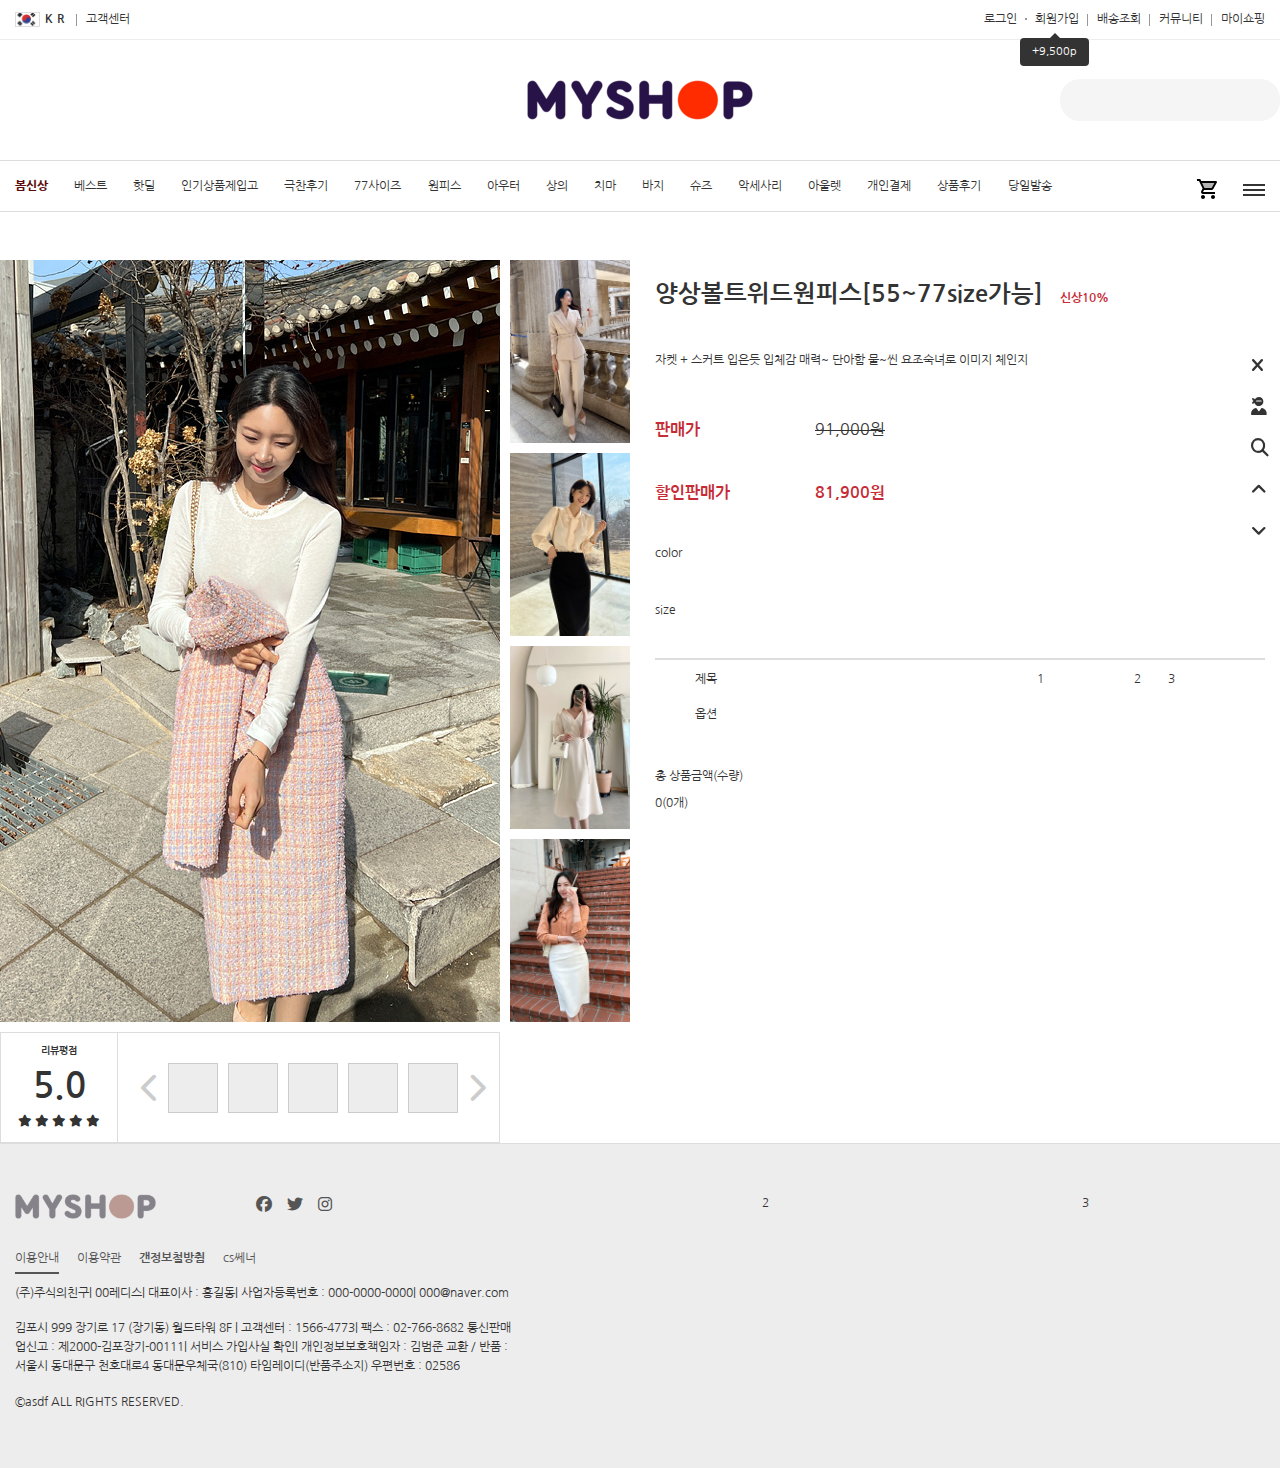
==== commit 2a700f09: "230327" ====
--- a/main.html
+++ b/main.html
@@ -13,37 +13,37 @@
            <div class="container">
             <div class="row justify-content-between">
                 <ul class="left-nav">
-                    <li> <a href="#" class="strong"><span class="flags kr"></span>KR</a>
+                    <li> <a href="main.html" class="strong"><span class="flags kr"></span>KR</a>
                         <ul class="trans-nav">
-                           <li><a href="#"><span class="flags kr"></span>한국어</a></li>
-                           <li><a href="#"><span class="flags en"></span>영어</a></li>
-                           <li><a href="#"><span class="flags jp"></span>일본어</a></li>
+                           <li><a href="main.html"><span class="flags kr"></span>한국어</a></li>
+                           <li><a href="main.html"><span class="flags en"></span>영어</a></li>
+                           <li><a href="main.html"><span class="flags jp"></span>일본어</a></li>
                         </ul>
                     </li>
-                    <li><a href="#">고객센터</a></li>
+                    <li><a href="main.html">고객센터</a></li>
                 </ul>
                 <ul class="right-nav">
-                    <li><a href="#">로그인</a></li>
-                    <li><a href="#" class="register">회원가입</a></li>
-                    <li><a href="#">배송조회</a></li>
-                    <li><a href="#">커뮤니티</a>
+                    <li><a href="main.html">로그인</a></li>
+                    <li><a href="main.html" class="register">회원가입</a></li>
+                    <li><a href="main.html">배송조회</a></li>
+                    <li><a href="main.html">커뮤니티</a>
                         <ul class="comunity-nav">
-                            <li><a href="#">공지사항</a></li>
-                            <li><a href="#">이벤트</a></li>
-                            <li><a href="#">상품후기</a></li>
-                            <li><a href="#">자주묻는질문</a></li>
-                            <li><a href="#">VIP전용게시판</a></li>
-                            <li><a href="#">배송문의</a></li>
+                            <li><a href="main.html">공지사항</a></li>
+                            <li><a href="main.html">이벤트</a></li>
+                            <li><a href="main.html">상품후기</a></li>
+                            <li><a href="main.html">자주묻는질문</a></li>
+                            <li><a href="main.html">VIP전용게시판</a></li>
+                            <li><a href="main.html">배송문의</a></li>
                         </ul>
                     </li>
-                    <li><a href="#">마이쇼핑</a></li>
+                    <li><a href="main.html">마이쇼핑</a></li>
                 </ul>
             </div>
            </div>
         </div>
         <section class="container">
            <div class="header-section row">
-               <a href="#" class="logo"></a>
+               <a href="main.html" class="logo"></a>
                <!-- search -->
                <form class="search-form">
                  <label class="search">
@@ -62,32 +62,32 @@
                 <div class="row mt-3">
                     <div class="col-lg-10">
                         <ul class="nav">
-                           <li class="nav-item"><a href="#">봄신상</a></li>
-                           <li class="nav-item"><a href="#">베스트</a></li>
-                           <li class="nav-item"><a href="#">핫딜</a></li>
-                           <li class="nav-item"><a href="#">인기상품제입고</a></li>
-                           <li class="nav-item"><a href="#">극찬후기</a></li>
-                           <li class="nav-item"><a href="#">77사이즈</a></li>
-                           <li class="nav-item"><a href="#">원피스</a></li>
-                           <li class="nav-item"><a href="#">아우터</a></li>
-                           <li class="nav-item"><a href="#">상의</a></li>
-                           <li class="nav-item"><a href="#">치마</a></li>
-                           <li class="nav-item"><a href="#">바지</a></li>
-                           <li class="nav-item"><a href="#">슈즈</a></li>
-                           <li class="nav-item"><a href="#">악세사리</a></li>
-                           <li class="nav-item"><a href="#">아울렛</a></li>
-                           <li class="nav-item"><a href="#">개인결제</a></li>
-                           <li class="nav-item"><a href="#">상품후기</a></li>
-                           <li class="nav-item"><a href="#">당일발송</a></li>
+                           <li class="nav-item"><a href="main.html">봄신상</a></li>
+                           <li class="nav-item"><a href="main.html">베스트</a></li>
+                           <li class="nav-item"><a href="main.html">핫딜</a></li>
+                           <li class="nav-item"><a href="main.html">인기상품제입고</a></li>
+                           <li class="nav-item"><a href="main.html">극찬후기</a></li>
+                           <li class="nav-item"><a href="main.html">77사이즈</a></li>
+                           <li class="nav-item"><a href="main.html">원피스</a></li>
+                           <li class="nav-item"><a href="main.html">아우터</a></li>
+                           <li class="nav-item"><a href="main.html">상의</a></li>
+                           <li class="nav-item"><a href="main.html">치마</a></li>
+                           <li class="nav-item"><a href="main.html">바지</a></li>
+                           <li class="nav-item"><a href="main.html">슈즈</a></li>
+                           <li class="nav-item"><a href="main.html">악세사리</a></li>
+                           <li class="nav-item"><a href="main.html">아울렛</a></li>
+                           <li class="nav-item"><a href="main.html">개인결제</a></li>
+                           <li class="nav-item"><a href="main.html">상품후기</a></li>
+                           <li class="nav-item"><a href="main.html">당일발송</a></li>
                         </ul>
                     </div>
                     <div class="col-lg-2 text-right all">
-                        <a href="#" class="cart" id="cart">
+                        <a href="javascript:void(0)" class="cart" id="cart">
                             <span class="material-icons-two-tone">
                                shopping_cart
                             </span>
                         </a>
-                        <a href="#" class="list-all newlist">
+                        <a href="javascript:void(0)" class="list-all newlist">
                             <span></span>
                             <span></span>
                             <span></span>
@@ -114,22 +114,22 @@
                         </ul>
                         <div class="tabcontent-box">
                            <div class="tabcontent active">
-                                <div class="imgbox">
-                                    <img src="./images/logo.png" alt="">
-                                </div>
-                                <div class="txtbox"></div>
+                               <div class="imgbox">
+                                  <img src="images/001.gif" alt="001">
+                               </div>
+                               <div class="txtbox"></div>
                            </div>
                            <div class="tabcontent">
-                                <div class="imgbox"></div>
-                                <div class="txtbox"></div>
+                              <div class="imgbox"></div>
+                              <div class="txtbox"></div>
                            </div>
                            <div class="tabcontent">
-                                <div class="imgbox"></div>
-                                <div class="txtbox"></div>
+                              <div class="imgbox"></div>
+                              <div class="txtbox"></div>
                            </div>
                            <div class="tabcontent">
-                                <div class="imgbox"></div>
-                                <div class="txtbox"></div>
+                              <div class="imgbox"></div>
+                              <div class="txtbox"></div>
                            </div>
                         </div>
                     </div>
@@ -150,25 +150,25 @@
                                     <div class="col-md-6">
                                         <h1>카테고리</h1>
                                         <ul>
-                                            <li><a href="#">봄신상</a></li>
-                                            <li><a href="#">베스트</a></li>
-                                            <li><a href="#">핫딜</a></li>
+                                            <li><a href="main.html">봄신상</a></li>
+                                            <li><a href="main.html">베스트</a></li>
+                                            <li><a href="main.html">핫딜</a></li>
                                         </ul>
                                     </div>
                                     <div class="col-md-6">
                                        <ul class="mt-cat">
-                                        <li><a href="#">인기상품재입고</a></li>
-                                        <li><a href="#">77사이즈</a></li>
-                                        <li><a href="#">원피스</a></li>
-                                        <li><a href="#">아우터</a></li>
-                                        <li><a href="#">상의</a></li>
-                                        <li><a href="#">치마</a></li>
-                                        <li><a href="#">바지</a></li>
-                                        <li><a href="#">슈즈</a></li>
-                                        <li><a href="#">악세사리</a></li>
-                                        <li><a href="#">아울렛</a></li>
-                                        <li><a href="#">개인결제</a></li>
-                                        <li><a href="#">당일배송</a></li>
+                                        <li><a href="main.html">인기상품재입고</a></li>
+                                        <li><a href="main.html">77사이즈</a></li>
+                                        <li><a href="main.html">원피스</a></li>
+                                        <li><a href="main.html">아우터</a></li>
+                                        <li><a href="main.html">상의</a></li>
+                                        <li><a href="main.html">치마</a></li>
+                                        <li><a href="main.html">바지</a></li>
+                                        <li><a href="main.html">슈즈</a></li>
+                                        <li><a href="main.html">악세사리</a></li>
+                                        <li><a href="main.html">아울렛</a></li>
+                                        <li><a href="main.html">개인결제</a></li>
+                                        <li><a href="main.html">당일배송</a></li>
                                        </ul>
                                     </div>
                                 </div>
@@ -178,38 +178,38 @@
                                    <div class="col-md-4 border-right">
                                        <h1>커뮤니티</h1>
                                        <ul>
-                                        <li><a href="#">공지사항</a></li>
-                                        <li><a href="#">이벤트</a></li>
-                                        <li><a href="#">상품후기</a></li>
-                                        <li><a href="#">자주묻는질문</a></li>
-                                        <li><a href="#">VIP전용게시판</a></li>
-                                        <li><a href="#">배송문의</a></li>
-                                        <li><a href="#">교환/반품문의</a></li>
-                                        <li><a href="#">배송전 취소/변경</a></li>
-                                        <li><a href="#">입금/기타문의</a></li>
-                                        <li><a href="#">상품문의</a></li>
-                                        <li><a href="#">고디/재입고문의</a></li>
+                                        <li><a href="main.html">공지사항</a></li>
+                                        <li><a href="main.html">이벤트</a></li>
+                                        <li><a href="main.html">상품후기</a></li>
+                                        <li><a href="main.html">자주묻는질문</a></li>
+                                        <li><a href="main.html">VIP전용게시판</a></li>
+                                        <li><a href="main.html">배송문의</a></li>
+                                        <li><a href="main.html">교환/반품문의</a></li>
+                                        <li><a href="main.html">배송전 취소/변경</a></li>
+                                        <li><a href="main.html">입금/기타문의</a></li>
+                                        <li><a href="main.html">상품문의</a></li>
+                                        <li><a href="main.html">고디/재입고문의</a></li>
                                        </ul>
                                    </div>
                                    <div class="col-md-4 border-right">
                                        <h1>쇼핑</h1>
                                        <ul>
-                                        <li><a href="#">장바구니</a></li>
-                                        <li><a href="#">배송조회</a></li>
-                                        <li><a href="#">내 쿠폰</a></li>
-                                        <li><a href="#">좋아요</a></li>
-                                        <li><a href="#">관심상품</a></li>
-                                        <li><a href="#">최근 본 상품</a></li>
+                                        <li><a href="main.html">장바구니</a></li>
+                                        <li><a href="main.html">배송조회</a></li>
+                                        <li><a href="main.html">내 쿠폰</a></li>
+                                        <li><a href="main.html">좋아요</a></li>
+                                        <li><a href="main.html">관심상품</a></li>
+                                        <li><a href="main.html">최근 본 상품</a></li>
                                        </ul>
                                    </div>
                                    <div class="col-md-4">
                                        <h1>개인정보</h1>
                                        <ul>
-                                        <li><a href="#">마이쇼핑</a></li>
-                                        <li><a href="#">로그인</a></li>
-                                        <li><a href="#">회원가입</a></li>
-                                        <li><a href="#">아이디 찾기</a></li>
-                                        <li><a href="#">비밀번호 찾기</a></li>
+                                        <li><a href="main.html">마이쇼핑</a></li>
+                                        <li><a href="main.html">로그인</a></li>
+                                        <li><a href="main.html">회원가입</a></li>
+                                        <li><a href="main.html">아이디 찾기</a></li>
+                                        <li><a href="main.html">비밀번호 찾기</a></li>
                                        </ul>
                                    </div>
                                 </div>
@@ -220,267 +220,172 @@
             </div>
 
         </nav>
-
     </header>
-    <!--hero-->
+    <div class="container mt-5">
+        <div class="row">
+            <div class="col-lg-6">
+                <div class="row">
+                    <div class="bimgbox">
+                       <img src="images/pd/022.jpg" id="bimg" alt="01">
+                       <div class="best-rv d-flex">
+                           <div class="rv-star">
+                              <h5>리뷰평점</h5>
+                              <p>5.0</p>
+                              <p>
+                                  <i class="fa-solid fa-star"></i>
+                                  <i class="fa-solid fa-star"></i>
+                                  <i class="fa-solid fa-star"></i>
+                                  <i class="fa-solid fa-star"></i>
+                                  <i class="fa-solid fa-star"></i>
+                              </p>
+                           </div>
+                           <div class="rv-pt">
+                             <div class="pt-in" id="ptIn">
+                                <a href="#" class="svbox"></a>
+                                <a href="#" class="svbox"></a>
+                                <a href="#" class="svbox"></a>
+                                <a href="#" class="svbox"></a>
+                                <a href="#" class="svbox"></a>
+                                <a href="#" class="svbox"></a>
+                                <a href="#" class="svbox"></a>
+                                <a href="#" class="svbox"></a>
+                             </div> 
+                            </div>
+                            <i id="btn-left" class="fa-solid fa-chevron-left"></i>
+                            <i id="btn-right" class="fa-solid fa-chevron-right"></i>
+                       </div>
+                    </div>
+                    <div class="simgbox">
+                        <img src="images/pd/001.jpg" class="simg" alt="01">
+                        <img src="images/pd/002.jpg" class="simg" alt="01">
+                        <img src="images/pd/003.jpg" class="simg" alt="01">
+                        <img src="images/pd/004.jpg" class="simg" alt="01">
+                    </div>
+                </div> 
+            </div>
+            <div class="col-lg-6">
+                <form id="shopform" method="post">
+                    <ul class="mainProduct">
+                        <li class="subject"><h1>양상볼트위드원피스[55~77size가능] <span>신상10%</span></h1></li>
+                        <li><p>자켓 + 스커트 입은듯 입체감 매력~ 단아함 물~씬 요조숙녀로 이미지 체인지</p></li>
+                        <li class="big"><label>판매가</label><del>91,000원</del></li>
+                        <li class="big"><label>할인판매가</label><strong>81,900원</strong><span class="salem"></span></li>
+                        <li><label>color</label></li>
+                        <li><label>size</label></li>
+                    </ul>
+                    <ul class="addProduct">
+                        <li class="title">
+                            <p>제목</p>
+                            <p class="option">옵션</p>
+                        </li>
+                        <li id="add">
+                            1
+                        </li>
+                        <li id="remove">
+                            2
+                        </li>
+                        <li class="totalP">
+                            3
+                        </li>
+                    </ul>
+                    <div id="total">
+                        <label>총 상품금액<span>(수량)</span></label>
+                    </div>
+                        <div>0<span>(0개)</span></div>
+                </form>
+            </div>
+        </div>
+    </div>
+   
+ <!--- footer -->
+<footer>
     <div class="container">
         <div class="row">
-            <div class="col-lg-5 ovhidden">
-                <div class="img-slide fade">
-                    <img src="./images/pd/images/001.jpg" alt="01">
-                </div>
-                <div class="img-slide fade">
-                    <img src="./images/pd/images/002.jpg" alt="01">
-                </div>
-                <div class="img-slide fade">
-                    <img src="./images/pd/images/003.jpg" alt="01">
-                </div>
-                <ul class="paging-img">
-                    <li class="active dot"></li>
-                    <li class="dot"></li>
-                    <li class="dot"></li>
-                </ul>
-            </div>
-            <div class="col-lg-7 shopstreet">
-                <img src="./images/KakaoTalk_20230310_124243952.jpg" alt="shopstreet">
-            </div>
-        </div><!--row-->
-        <div class="row justify-content-center">
-            <h1 class="my-5 pt-5 pb-2 shoptitle">주간 BEST</h1>
-        </div>
-        <div class="row pt-5 mt-2">
-            <ul class="best-tab justify-content-center">
-                <li class="tablinks" onclick="openBest(event, 'best1')">원피스</li>
-                <li class="tablinks" onclick="openBest(event, 'best2')">아우터</li>
-                <li class="tablinks" onclick="openBest(event, 'best3')">상의</li>
-                <li class="tablinks" onclick="openBest(event, 'best4')">치마</li>
-                <li class="tablinks" onclick="openBest(event, 'best5')">바지</li>
+            <div class="col-lg-5">
+                <div class="bglogobox">
+                    <img src="images/logo.png" alt="shop" class="bglogo">
+                    <a href="main.html"><i class="fa-brands fa-facebook"></i></a>
+                    <a href="main.html"><i class="fa-brands fa-twitter"></i></a>
+                    <a href="main.html"><i class="fa-brands fa-instagram"></i></a>
+                </div>
+                <div class="footer-nav">
+                    <a href="main.html" class="act">이용안내</a>
+                    <a href="main.html">이용약관</a>
+                    <a href="main.html"><strong>갠정보철방췸</strong></a>
+                    <a href="main.html">cs쎄너</a>
+                </div>
+                <div class="address">
+                   <p>(주)주식의친구| 00레디스| 대표이사 : 홍길동| 사업자등록번호 : 000-0000-0000| 000@naver.com</p>
+                   <address>
+                    김포시 999 장기로 17 (장기동) 월드타워 8F | 고객센터 : 1566-4773| 팩스 : 02-766-8682
+                    통신판매업신고 : 제2000-김포장기-00111| 서비스 가입사실 확인| 개인정보보호책임자 : 김범준
+                    교환 / 반품 : 서울시 동대문구 천호대로4 동대문우체국(810) 타임레이디(반품주소지) 우편번호 : 02586
+                   </address>
+                   <p>&copy;asdf ALL RIGHTS RESERVED.</p>
+                </div>
+            </div>
+            <div class="offset-lg-2 col-lg-3">2</div>
+            <div class="col-lg-2">3</div>
+        </div>
+    </div>
+</footer>
+<div class="quick">
+    <ul class="quick-btns">
+        <li onclick="viewQuick()"><i class="fa-solid fa-xmark"></i></li>
+        <li><i class="fa-solid fa-user-ninja"></i></li>
+        <li><i class="fa-solid fa-magnifying-glass"></i></li>
+        <li><i class="fa-solid fa-angle-up"></i></li>
+        <li><i class="fa-solid fa-angle-down"></i></li>
+    </ul>
+    <div class="quick-com">
+        <div class="quick-logo"><img src="images/logo.png" alt="logo"></div>
+        <div class="quick-link">
+            <a href="main.html">로그인</a> <span></span>
+            <a href="main.html">회원가입</a>
+        </div>
+        <div clas="quick-board">
+            <h1>board</h1>
+            <ul>
+                <li><a href="main.html">공지사항</a></li>
+                <li><a href="main.html">이벤트</a></li>
+                <li><a href="main.html">상품후기</a></li>
+                <li><a href="main.html">자주묻는질문</a></li>
+                <li><a href="main.html">vip전용게시판</a></li>
+                <li><a href="main.html">배송문의</a></li>
+                <li><a href="main.html">교환/반품문의</a></li>
+                <li><a href="main.html">배송전 취소/변경</a></li>
+                <li><a href="main.html">입금/기타문의</a></li>
+                <li><a href="main.html">상품문의</a></li>
+                <li><a href="main.html">코디/재입고문의</a></li>
             </ul>
-            <div id="best1" class="besttabcontent">
-                <div class="row">
-                    <!--loop-->
-                    <a href="#">
-                        <img src="./images/pd/images/005.jpg" class="img-fluid" alt="005">
-                        <h2>어쩌구원피스</h2>
-                        <p>500원</p>
-                    </a>
-                     <!--loop-->
-                     <a href="#">
-                        <img src="./images/pd/images/006.jpg" class="img-fluid" alt="005">
-                        <h2>어쩌구원피스</h2>
-                        <p>500원</p>
-                    </a>
-                     <!--loop-->
-                     <a href="#">
-                        <img src="./images/pd/images/007.jpg" class="img-fluid" alt="005">
-                        <h2>어쩌구원피스</h2>
-                        <p>500원</p>
-                    </a>
-                     <!--loop-->
-                     <a href="#">
-                        <img src="./images/pd/images/008.jpg" class="img-fluid" alt="005">
-                        <h2>어쩌구원피스</h2>
-                        <p>500원</p>
-                    </a>
-                     <!--loop-->
-                    <a href="#">
-                        <img src="./images/pd/images/009.jpg" class="img-fluid" alt="005">
-                        <h2>어쩌구원피스</h2>
-                        <p>500원</p>
-                    </a>
-                </div>
-            </div>
-            <div id="best2" class="besttabcontent">
-                <div class="row">
-                    <!--loop-->
-                    <a href="#">
-                        <img src="./images/pd/images/010.jpg" class="img-fluid" alt="005">
-                        <h2>어쩌구원피스</h2>
-                        <p>500원</p>
-                    </a>
-                     <!--loop-->
-                     <a href="#">
-                        <img src="./images/pd/images/011.jpg" class="img-fluid" alt="005">
-                        <h2>어쩌구원피스</h2>
-                        <p>500원</p>
-                    </a>
-                     <!--loop-->
-                     <a href="#">
-                        <img src="./images/pd/images/012.jpg" class="img-fluid" alt="005">
-                        <h2>어쩌구원피스</h2>
-                        <p>500원</p>
-                    </a>
-                     <!--loop-->
-                     <a href="#">
-                        <img src="./images/pd/images/013.jpg" class="img-fluid" alt="005">
-                        <h2>어쩌구원피스</h2>
-                        <p>500원</p>
-                    </a>
-                     <!--loop-->
-                    <a href="#">
-                        <img src="./images/pd/images/014.jpg" class="img-fluid" alt="005">
-                        <h2>어쩌구원피스</h2>
-                        <p>500원</p>
-                    </a>
-                </div>
-            </div>
-            <div id="best3" class="besttabcontent">
-                <div class="row">
-                    <!--loop-->
-                    <a href="#">
-                        <img src="./images/pd/images/015.jpg" class="img-fluid" alt="005">
-                        <h2>어쩌구원피스</h2>
-                        <p>500원</p>
-                    </a>
-                     <!--loop-->
-                     <a href="#">
-                        <img src="./images/pd/images/016.jpg" class="img-fluid" alt="005">
-                        <h2>어쩌구원피스</h2>
-                        <p>500원</p>
-                    </a>
-                     <!--loop-->
-                     <a href="#">
-                        <img src="./images/pd/images/017.jpg" class="img-fluid" alt="005">
-                        <h2>어쩌구원피스</h2>
-                        <p>500원</p>
-                    </a>
-                     <!--loop-->
-                     <a href="#">
-                        <img src="./images/pd/images/018.jpg" class="img-fluid" alt="005">
-                        <h2>어쩌구원피스</h2>
-                        <p>500원</p>
-                    </a>
-                     <!--loop-->
-                    <a href="#">
-                        <img src="./images/pd/images/019.jpg" class="img-fluid" alt="005">
-                        <h2>어쩌구원피스</h2>
-                        <p>500원</p>
-                    </a>
-                </div>
-            </div>
-            <div id="best4" class="besttabcontent">
-                <div class="row">
-                    <!--loop-->
-                    <a href="#">
-                        <img src="./images/pd/images/020.jpg" class="img-fluid" alt="005">
-                        <h2>어쩌구원피스</h2>
-                        <p>500원</p>
-                    </a>
-                     <!--loop-->
-                     <a href="#">
-                        <img src="./images/pd/images/021.jpg" class="img-fluid" alt="005">
-                        <h2>어쩌구원피스</h2>
-                        <p>500원</p>
-                    </a>
-                     <!--loop-->
-                     <a href="#">
-                        <img src="./images/pd/images/022.jpg" class="img-fluid" alt="005">
-                        <h2>어쩌구원피스</h2>
-                        <p>500원</p>
-                    </a>
-                     <!--loop-->
-                     <a href="#">
-                        <img src="./images/pd/images/023.jpg" class="img-fluid" alt="005">
-                        <h2>어쩌구원피스</h2>
-                        <p>500원</p>
-                    </a>
-                     <!--loop-->
-                    <a href="#">
-                        <img src="./images/pd/images/024.jpg" class="img-fluid" alt="005">
-                        <h2>어쩌구원피스</h2>
-                        <p>500원</p>
-                    </a>
-                </div>
-            </div>
-            <div id="best5" class="besttabcontent">
-                <div class="row">
-                    <!--loop-->
-                    <a href="#">
-                        <img src="./images/pd/images/025.jpg" class="img-fluid" alt="005">
-                        <h2>어쩌구원피스</h2>
-                        <p>500원</p>
-                    </a>
-                     <!--loop-->
-                     <a href="#">
-                        <img src="./images/pd/images/026.jpg" class="img-fluid" alt="005">
-                        <h2>어쩌구원피스</h2>
-                        <p>500원</p>
-                    </a>
-                     <!--loop-->
-                     <a href="#">
-                        <img src="./images/pd/images/027.jpg" class="img-fluid" alt="005">
-                        <h2>어쩌구원피스</h2>
-                        <p>500원</p>
-                    </a>
-                     <!--loop-->
-                     <a href="#">
-                        <img src="./images/pd/images/028.jpg" class="img-fluid" alt="005">
-                        <h2>어쩌구원피스</h2>
-                        <p>500원</p>
-                    </a>
-                     <!--loop-->
-                    <a href="#">
-                        <img src="./images/pd/images/029.jpg" class="img-fluid" alt="005">
-                        <h2>어쩌구원피스</h2>
-                        <p>500원</p>
-                    </a>
-                </div>
-            </div>
-        </div>
-
-
-    </div><!--container-->
-
-    <div class="container-fluid pink">
-        <did class="container">
-            <h1>BANNER</h1>
-        </did>
+        </div>
+
+        <div class="quick-center">
+            <h1>cs center</h1>
+            <p>기업은행 000 00000 0000</p>
+            <p>농협은행 000 00000 0000</p>
+            <p>신한은행 000 00000 0000</p>
+            <p>국민은행 000 00000 0000</p>
+            <p>예금주 홍길동</p>
+        </div>
+        <div class="quick-service">
+            <p class="tel">
+                <a href="tel:1566-4773">1566-4773</a>
+            </p>
+            <ul>
+                <li>평일/오전10시~오후4시</li>
+                <li>점심/오후12시 ~ 오후1시</li>
+                <li>토,일,공휴일 휴무</li>
+                <li> 
+                    <a href="main.html"><i class="fa-brands fa-facebook"></i></a>
+                    <a href="main.html"><i class="fa-brands fa-twitter"></i></a>
+                    <a href="main.html"><i class="fa-brands fa-instagram"></i></a>
+                </li>
+            </ul>    
+        </div>
     </div>
-
-    <div class="container">
-        <div class="row justify-content-center">
-        <h1 class="my-5 pt-5 pb-1 shoptitle">PRODUCT</h1>
-        </div>
-        <div class="row justify-content-center listview">
-            <div class="listbox"></div>
-            <div class="box4"></div>
-            <div class="box3"></div>
-        </div>
-
-        <div class="row mt-5" id="row">
-            <div class="col-lg-3 my-5">
-                <div class="card">
-                    <a href="#"><img src="./images/pd/images/001.jpg" class="img-fluid" alt="01">
-                    </a>
-                        <div class="card-body">
-                        <ul class="pd-list">
-                            <li><span class="gray"></span>
-                            <span class="blue"></span>
-                            <span class="black"></span>
-                            <span class="white"></span>
-                            </li>
-                            <li class="pd-title">
-                                <h1>리듀트위트치마세트</h1>
-                            </li>
-                            <li>
-                                <del>140,000원</del>
-                                <br>
-                                <strong>133,000</strong>
-                            </li>
-                            <li>
-                                <p>블링블링 봄을 담은 트위트 셋업~</p>
-                            </li>
-                            <li class="last">
-                                <span>베스트셀러</span>
-                                <span>핫딜할인5%</span>
-                            </li>
-                        </ul>
-                    </div>
-                </div>
-            </div>
-        </div>
-    </div>
-    </div>
+</div>
     <script src="js/shop.js"></script>
+    <!-- <script src="js/shoplist.js"></script> -->
 </body>
 </html>--- a/css/style.css
+++ b/css/style.css
@@ -14,13 +14,19 @@
 html,body{
     height:100%;
 }
+::selection{
+    background: #000;
+    color: #fff;
+}
 .container{
     max-width:1320px;
 }
 .border-right{
     border-right:1px solid #ddd;
 }
-
+a,a:link{
+    color:#555;
+}
 /***################## HEADER #####################***/
 header{
     width:100%;
@@ -465,23 +471,23 @@
     position:relative;
     padding-top:20px;
     padding-bottom:20px;
-    min-height: 140px;
+    min-height:140px;
 }
 .tabcontent{
     opacity:0;
     position:absolute;
-    display: flex;
+    display:flex;
 }
 .tabcontent.active{
     opacity:1;
 }
 .tabcontent .imgbox{
-    width: 50px;
-    height: 50px;
+    width:50px;
+    height:50px;
 }
 .tabcontent .imgbox img{
-    width: 50px;
-    height: 50px;
+    width:50px;
+    height:50px;
     object-fit: cover;
 }
 .tabcontent .txtbox{
@@ -489,281 +495,473 @@
     height: 50px;
 }
 
-/***********HERO**********/
+/**** HERO **************/
 .ovhidden{
-    overflow: hidden;
+    overflow:hidden;
 }
 .img-slide{
-    display: none;
+    display:none;
 }
 .img-slide img,
 .shopstreet img{
     width: 100%;
-    height: 600px;
-    object-fit: cover;
-}
+    height:600px;
+    object-fit:cover;
+}
+
 .fade{
     animation-name: fade;
     animation-duration: 1.5s;
 }
 ul.paging-img{
+    list-style-type:none;
+    margin:0;
+    padding:0;
+    display: flex;
+    justify-content: center;
+    position:absolute;
+    z-index:2;
+    bottom:20px;
+    width:100%;
+}
+ul.paging-img li{
+   width:12px;
+   height:12px;
+   border-radius:50%;
+   background-color:rgba(0,0,0,0.3);
+   margin-left:10px;
+   margin-right:10px;
+   border:3px solid rgba(255,255,255,0.3);
+}
+ul.paging-img li.active{
+    background:rgba(0,0,0,0.7);
+    border:3px solid rgba(255,255,255,0.7);
+}
+@keyframes fade {
+    from { opacity: 0.3 }
+    to { opacity : 1 }
+}
+
+/* 주간 베스트 */
+.shoptitle {
+    position:relative;
+}
+
+.shoptitle::after{
+    content:"";
+    border-bottom:0.5px solid pink;
+    border-top:0.5px solid pink;
+    width:100%;
+    height:3px;
+    position:absolute;
+    bottom:0;
+    left:0;
+}
+.best-tab{
+    display:flex;
+    margin:0;
+    padding:0;
+    list-style:none;
+    padding-left:15px;
+    width:100%;
+} 
+.best-tab>li{
+    font-size:18px;
+    margin-right:30px;
+    margin-left:30px;
+    cursor:pointer;
+    padding:5px 20px;
+}
+.tablinks:hover, .tablinks.active{
+    font-weight:700;
+    border-bottom:3px double pink;
+}
+.besttabcontent{
+    padding:20px 15px;
+    margin-top:20px;
+    width:100%;
+    display:none;
+} 
+.besttabcontent a{
+    display:block;
+    width:20%;
+    padding:15px;
+    position:relative;
+}
+.img-fluid{
+    max-width:100%;
+}
+.besttabcontent h2{
+    color:#fff;
+    position:absolute;
+    bottom:45px;
+    left:30px;
+    padding-left:5px;
+    padding-right:5px
+}
+.besttabcontent p{
+    color:#fff;
+    position:absolute;
+    bottom:10px;
+    left:30px;
+    font-size:14px;
+    padding-left:5px;
+    padding-right:5px
+}
+.besttabcontent a:hover h2,
+.besttabcontent a:hover p{
+    background:rgba(0,0,0,0.3);
+}
+
+.pinks{
+    margin-top:50px;
+    margin-bottom:50px;
+    background-color:rgb(253, 218, 224);
+    padding-top:50px;
+    padding-bottom:50px;
+}
+.pink h1{
+    text-align:center;
+    font-size:80px;
+    color:rgba(0,0,0,0.5);
+}
+.listview>div{
+   margin-left:40px;
+   margin-right:40px;
+}
+.listbox{
+    width:40px;
+    height:40px;
+    background: url(../images/list03.svg) no-repeat;
+    cursor:pointer;
+}
+.listbox:hover{
+    background:rgb(253, 218, 224) url(../images/list03_hover.svg) no-repeat;
+}
+.box4
+{
+    width:40px;
+    height:40px;
+    background: url(../images/list02.svg) no-repeat;
+    cursor:pointer;
+}
+.box4:hover{
+    background:rgb(253, 218, 224) url(../images/list02_hover.svg) no-repeat;
+}
+.box3{
+    width:40px;
+    height:40px;
+    background: url(../images/list01.svg) no-repeat;
+    cursor:pointer;
+}
+.box3:hover{
+    background:rgb(253, 218, 224) url(../images/list01_hover.svg) no-repeat;
+}
+/**** 상품 디자인 ****/
+.pd-list{
+    list-style-type: none;
+    padding:0;
+    margin:0;
+}
+.pd-list li{
+    padding-top:4px;
+    padding-bottom:4px;
+}
+.pd-list li:first-child span{
+    display:inline-block;
+    width:8px;
+    height:8px;
+    border-radius:50%;
+    margin-right: 0 4px;
+}
+.gray{
+    background:gray;
+}
+.blue{
+    background:blue;
+}
+.black{
+    background:black;
+}
+.white{
+    border:1px solid #ddd;
+}
+.pd-title{
+   border-bottom:1px solid #e3e3e3;
+}
+.pd-title h1{
+    font-size:14px;
+}
+li del{
+    color:#999;
+}
+.pd-list p{
+  margin:0;
+  padding:0;
+}
+li.last span{
+   color:#c72b35;
+}
+li.last span{
+   padding-right:3px;
+}
+li.last span:not(:last-child)::after{
+    content:"/";
+    display:inline-block;
+    padding-left:6px;
+}
+
+footer{
+    background-color:#ededed;
+    padding-top:50px;
+    padding-bottom:40px;
+    border-top:1px solid #ddd;
+}
+.bglogobox{
+    display:flex;
+    align-items: center;
+}
+.bglogo{
+    height:25px;
+    filter: grayscale(70%);
+    opacity: 0.5;
+    margin-right:100px;
+}
+.bglogobox a{
+    color:#555;
+    margin-right:15px;
+}
+.bglogobox a i{
+    font-size:16px;
+}
+.footer-nav{
+    margin-top:30px;
+    margin-bottom:10px;
+}
+.footer-nav a{
+    margin-right:15px;
+    display:inline-block;
+    position:relative;
+    color:#555;
+    padding-bottom:4px;
+    text-decoration: none;
+}
+.footer-nav a.act{
+   border-bottom:2px solid #555;
+}
+.footer-nav a::after{
+    content:"";
+    position:absolute;
+    left:0;
+    right:0;
+    bottom:0;
+    display:block;
+    height:1px;
+    background:#555;
+    transform: scaleX(0);
+    transition: 300ms;
+}
+.footer-nav a:hover::after{
+    transform: scaleX(1);
+    transition: 300ms;
+}
+
+.quick{
+    position:fixed;
+    width:220px;
+    height:100%;
+    top:0px;
+    right:-220px;
+    background:#fff;
+    border-left:1px solid #ddd;
+    transition: all 500ms;
+    padding-top: 50px;
+}
+.quick.action{
+    right:0px;
+    transition: all 500ms;
+}
+ul.quick-btns{
+    list-style:none;
+    margin:0;
+    padding:0;
+    position:absolute;
+    left:-30px;
+    top: 50%;
+    transform: translateY(-50%);
+}
+ul.quick-btns li{
+    margin-top:20px;
+    margin-bottom:20px;
+}
+ul.quick-btns i{
+    font-size:18px;
+    cursor:pointer;
+}
+.quick-com{
+    padding-left:22px;
+    padding-right:22px;
+}
+.quick-logo{
+    text-align:center;
+    padding-top:10px;
+    margin-bottom:15px;
+}
+.quick-logo img{
+    width:120px;
+}
+.quick-link{
+    text-align:center;
+    border-bottom:1px dashed #ddd;
+    padding-bottom:20px;
+    margin-bottom:20px;
+}
+.quick-link span{
+    display:inline-block;
+    width:1px;
+    height:10px;
+    background:#999;
+    vertical-align: middle;
+    margin-left:12px;
+    margin-right:12px;
+}
+.quick h1{
+    font-size:14px;
+    text-transform: uppercase;
+    font-weight:900;
+    border-bottom:1px solid #555;
+    position:relative;
+    margin-bottom:20px;
+}
+.quick h1::after{
+    content:"";
+    display:block;
+    position:absolute;
+    width:60px;
+    height:4px;
+    background:#555;
+}
+
+/******************************************************/
+/**************  MAIN *********************************/
+
+.simgbox{
+   margin-left:10px;
+   width:120px;
+}
+.simgbox img{
+    width: 100%;
+    margin-bottom:10px;
+}
+.best-rv{
+    margin-top:10px;
+    border:1px solid #ddd;
+    width:500px;
+    position:relative;
+}
+.rv-star{
+    border-right:1px solid #ddd;
+    text-align:center;
+    padding:10px;
+    width:117px;
+}
+.rv-star p{
+    margin-bottom:0;
+}
+.rv-star p:first-of-type{
+    font-size:35px;
+    font-weight:600;
+    line-height:1.1;
+    margin-bottom:7px;
+}
+.rv-pt{
+    margin-left:50px;
+    width:290px;
+    overflow:hidden;
+    position:relative;
+}
+.pt-in{ 
+    display:flex;
+    position:absolute;
+    top:30px;
+    left:0px;
+}
+.svbox{
+   width:50px;
+   height:50px;
+   display:block;
+   background:#ededed;
+   border:1px solid #ccc;
+   margin-right:10px;
+}
+.fa-chevron-left,
+.fa-chevron-right{
+    position:absolute;
+    font-size:30px;
+    color:#ccc;
+    top:40px;
+    cursor:pointer;
+}
+.fa-chevron-left{
+    left:140px;
+}
+.fa-chevron-right{
+    right:13px;
+}
+.mainProduct{
     list-style-type: none;
     margin: 0;
     padding: 0;
+    border-bottom: 1px solid #ddd;
+}
+.mainProduct li{
+    padding-top: 15px;
+    padding-bottom: 15px;
+
+}
+.mainProduct li:last-child{
+    padding-bottom: 30px;
+}
+.subject{
+    padding-bottom: 10px;
+}
+.subject span{
+    font-size: 12px;
+    color: #c72b35;
+    margin-left: 10px;
+}
+.big{
+    font-size: 16px;
+    color: #c72b35;
+}
+.big label{
+    font-weight: 600;
+    margin-right: 40px;
+    display: inline-block;
+    width: 120px;
+}
+.big del{
+    color: #333;
+}
+.salem{
+    font-size: 12px;
+    margin-left: 15px;
+}
+.addProduct{
+    list-style-type: none;
     display: flex;
-    justify-content: center;
-    position: absolute;
-    z-index: 2;
-    bottom: 20px;
-    width: 100%;
-}
-ul.paging-img li{
-    width: 12px;
-    height: 12px;
-    border-radius: 50%;
-    background-color: rgba(0, 0, 0, 0.3);
-    margin-left: 10px;
-    margin-right: 10px;
-    border: 2px solid rgba(255, 255, 255, 0.5);
-}
-ul.paging-img li.active{
-    background: rgba(0, 0, 0, 0.7);
-    border: 2px solid rgba(255, 255, 255, 0.7);
-}
-@keyframes fade{
-    from {opacity: 0.3;}
-    to {opacity: 1;}
-}
-/* 주간 베스트 */
-.shoptitle{
-    position: relative;
-
-}
-.shoptitle::after{
-    content: "";
-    border-bottom: 0.5px solid pink;
-    border-top: 0.5px solid pink;
-    width: 100%;
-    height: 4px;
-    position: absolute;
-    bottom: 0;
-    left: 0;
-}
-.best-tab{
-    display: flex;
-    padding: 0;
-    margin: 0;
-    list-style-type: none;
-    padding-left: 15px;
-    width: 100%;
-
-}
-.best-tab>li{
-    font-size: 18px;
-    margin-right: 20px;
-    margin-left: 30px;
-    margin-right: 30px;
-    cursor: pointer;
-    padding: 5px 20px;
-}
-.tablinks:hover, .tablinks.active{
-    font-weight: 700;
-    border-bottom: 3px double pink;
-}
-.besttabcontent{
-    padding: 20px 0;
-    margin-top: 20px;
-    width: 100%;
-    display: none;
-}
-
-.besttabcontent a{
-    display: block;
-    width: 20%;
-    padding: 15px;
-    position: relative;
-}
-.besttabcontent img{
-    max-width: 100%;
-}
-.img-fluid{
-    max-width: 100%;
-}
-.besttabcontent h2{
-    color: #fff;
-    position: absolute;
-    bottom: 40px;
-    left: 30px;
-    padding-left: 5px;
-    padding-right: 5px;
-}
-.besttabcontent p{
-    color: #fff;
-    position: absolute;
-    bottom: 10px;
-    left: 30px;
-    font-size: 14px;
-    padding-left: 5px;
-    padding-right: 5px;
-}
-.besttabcontent a:hover h2,
-.besttabcontent a:hover p{
-    background: rgba(0, 0, 0, 0.3);
-}
-.pink{
-    margin-top: 50px;
-    margin-bottom: 50px;
-    background-color: rgb(248, 208, 215);
-    padding-top: 50px;
-    padding-bottom: 50px;
-}
-.pink h1{
-    text-align: center;
-    font-size: 80px;
-    color: rgba(0, 0, 0, 0.5);
-}
-.listview>div{
-    margin-left: 40px;
-    margin-right: 40px;
-}
-/****svg****/
-.listbox{
-    width: 40px;
-    height: 40px;
-    background: url('../design/list03.svg') no-repeat;
-    cursor: pointer;
-}
-.listbox:hover{
-    background: rgb(248, 208, 215) url('../design/list01_hover.svg') no-repeat;
-}
-.box4{
-    width: 40px;
-    height: 40px;
-    background: url('../design/list02.svg') no-repeat;
-    cursor: pointer;
-}
-.box4:hover{
-    background: rgb(248, 208, 215) url('../design/list02_hover.svg') no-repeat;
-}
-.box3{
-    width: 40px;
-    height: 40px;
-    background: url('../design/list01.svg') no-repeat;
-    cursor: pointer;
-}
-.box3:hover{
-    background: rgb(248, 208, 215) url('../design/list01_hover.svg') no-repeat;
-}
-/********상품 디자인**********/
-.pd-list{
-    list-style-type: none;
-    padding: 0;
-    margin: 0;
-}
-.pd-list li{
-    padding-top: 4px;
-    padding-bottom: 4px;
-}
-.pd-list li:first-child span{
-    display: inline-block;
-    width: 8px;
-    height: 8px;
-    border-radius: 50%;
-    margin-right:4px;
-
-}
-.gray{
-    background: gray;
-}
-.blue{
-    background: blue;
-}
-.black{
-    background: black;
-}
-.white{
-    border: 1px solid #ddd;
-}
-.pd-title{
-    border-bottom: 1px solid #e3e3e3;
-}
-.pd-title h1{
-    font-size: 14px;
-}
-.li del{
-    color: #999;
-}
-.pd-list p{
-    margin: 0;
-    padding: 0;
-}
-li.last span{
-    color: #c72b35;
-}
-li.last span{
-    padding-right: 3px;
-}
-.li.last span:not(:last-child)::after{
-    content: "/";
-    display: inline-block;
-    padding-left: 3px;
-}
-
-
-footer{
-    background-color: #ededed;
-    padding-top: 50px;
-    padding-bottom: 40px;
+    padding-top: 10px;
+    padding-bottom: 10px;
     border-top: 1px solid #ddd;
-}
-.bglogobox{
-    display: flex;
-    align-items: center;
-}
-.bglogo{
-    height: 25px;
-    filter: grayscale(100%);
-    opacity: 0.5;
-    margin-right: 100px;
-}
-.bglogobox a{
-    color: #555;
-    margin-right: 15px;
-}
-.bglogobox a i{
-    font-size: 25px;
-}
-
-.footer-nav{
-    margin-top: 30px;
-    margin-bottom: 10px;
-
-}
-.footer-nav a{
-    margin-right: 15px;
-    display: inline-block;
-    position: relative;
-    color: #555;
-    padding-bottom: 4px;
-    text-decoration: none;
-}
-.footer-nav a.act{
-
-    border-bottom: 2px solid #555;
-}
-.footer-nav a::after{
-    content: "";
-    position: absolute;
-    left: 0;
-    right: 0;
-    bottom: 0px;
-    display: block;
-    height: 1px;
-    background: #555;
-    transform: scaleX(0);
-    transition: 300ms;
-}
-.footer-nav a:hover::after{
-    transform: scaleX(1);
-    transition: 300ms;
-}
+
+}
+.addProduct li.title{
+    width: 60%;
+}
+.addProduct li#add,
+.addProduct li#totalP{
+    width: 17%;
+}
+.addProduct li#remove{
+    width: 6%;
+}
